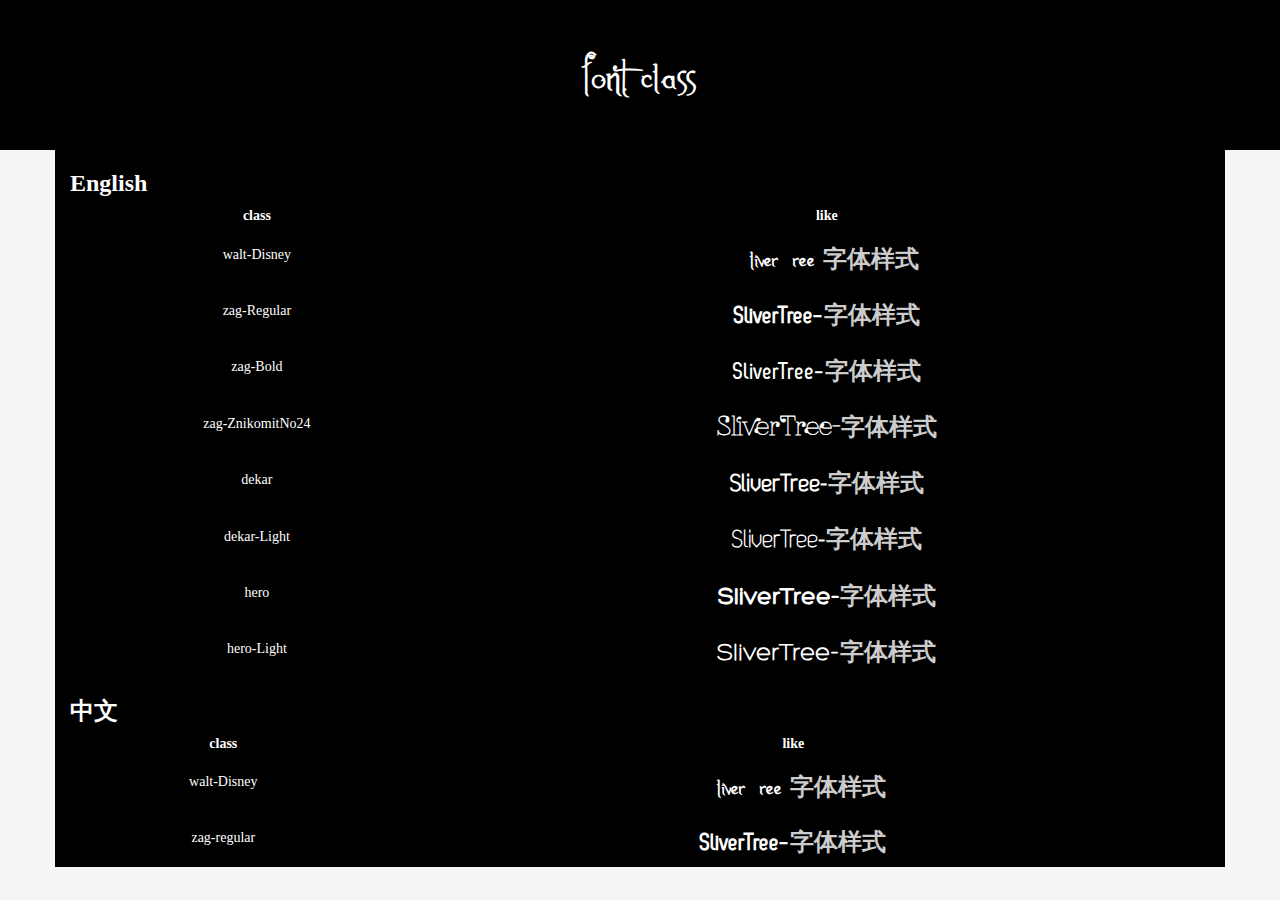
==== index.html @ deab89bc "first add" ====
<!DOCTYPE html>
<html>

	<head>
		<meta charset="utf-8" />
		<title></title>
		<link rel="stylesheet" href="css/fonts.css" />
		<link rel="stylesheet" href="css/base.css" />
		<link rel="stylesheet" href="css/site.css" />
	</head>
<style>
	html,body {
		color: #fff;
	}
	header {
		height: 150px;
		text-align: center;
	}
	header h1 {
		line-height: 150px;
		font-size: 40px;
		margin: 0;
	}
	table {
		width: 100%;
	}
	table th,td {
		text-align: center;
	}
	table td span {
		color: #cccccc;
	}
</style>
	<body class="bg-grey-light">
		<header class="bg-black">
			<h1 class="walt-Disney">font-class</h1>
		</header>
		<div class="container bg-black">
			<div>
				<h3>English</h3>
				<table>
					<thead><th>class</th><th>like</th></thead>
					<tr><td>walt-Disney</td><td><h3 class="walt-Disney">SliverTree-<span>字体样式</span></h3></td></tr>
					<tr><td>zag-Regular</td><td><h3 class="zag-Regular">SliverTree-<span>字体样式</span></h3></td></tr>
					<tr><td>zag-Bold</td><td><h3 class="zag-Bold">SliverTree-<span>字体样式</span></h3></td></tr>
					<tr><td>zag-ZnikomitNo24</td><td><h3 class="zag-ZnikomitNo24">SliverTree-<span>字体样式</span></h13></td></tr>
					<tr><td>dekar</td><td><h3 class="dekar">SliverTree-<span>字体样式</span></h3></td></tr>
					<tr><td>dekar-Light</td><td><h3 class="dekar-Light">SliverTree-<span>字体样式</span></h3></td></tr>
					<tr><td>hero</td><td><h3 class="hero">SliverTree-<span>字体样式</span></h3></td></tr>
					<tr><td>hero-Light</td><td><h3 class="hero-Light">SliverTree-<span>字体样式</span></h3></td></tr>
				</table>
			</div>
			<div>
				<h3>中文</h3>
				<table>
					<thead><th>class</th><th>like</th></thead>
					<tr><td>walt-Disney</td><td><h3 class="walt-Disney">SliverTree-<span>字体样式</span></h3></td></tr>
					<tr><td>zag-regular</td><td><h3 class="zag-Regular">SliverTree-<span>字体样式</span></h3></td></tr>
				</table>
			</div>

		</div>
	</body>

</html>
---- css/fonts.css ----
@charset "UTF-8";

.walt-Disney {
	font-family: 'waltDisney';
}
@font-face {
	font-family:waltDisney;
	src: url('../assets/fonts/WaltDisney/WaltDisney.ttf');
}

/**
 * Zag
 */
.zag-Regular{
	font-family: 'zagRegular';
}
@font-face {
	font-family:zagRegular;
	src: url('../assets/fonts/Zag/Zag Regular.otf');
}
.zag-Bold{
	font-family: 'zagBold';
}
@font-face {
	font-family:zagBold;
	src: url('../assets/fonts/Zag/Zag Bold.otf');
}
.zag-ZnikomitNo24{
	font-family: 'ZnikomitNo24';
}
@font-face {
	font-family:ZnikomitNo24;
	src: url('../assets/fonts/Zag/ZnikomitNo24.otf');
}

/**
 * Dekar
 */
.dekar{
	font-family: 'dekar';
}
@font-face {
	font-family:dekar;
	src: url('../assets/fonts/Dekar/Dekar.otf');
}
.dekar-Light{
	font-family: 'dekarLight';
}
@font-face {
	font-family:dekarLight;
	src: url('../assets/fonts/Dekar/Dekar Light.otf');
}

/**
 * Hero
 */
.hero {
	font-family: hero;
}
@font-face {
	font-family:hero;
	src: url('../assets/fonts/Hero/Hero.otf');
}
.hero-Light {
	font-family: heroLight;
}
@font-face {
	font-family:heroLight;
	src: url('../assets/fonts/Hero/Hero Light.otf');
}
---- css/base.css ----
@charset "UTF-8";
* {
  margin: 0;
  padding: 0;
  outline: none;
}
html {
  height: 100%;
  overflow-y: scroll;
  -webkit-text-size-adjust: none;
  font-size: 87.5%;
}
body {
  font-family: 'Microsoft Yahei';
  /*font-family: 'waltDisney';*/
  font-size: 14px;
  background-color: #f2f2f2;
}
body {
  min-width:1000px;
}
a {
  text-decoration: none;
  color: #1694c8;
}
a:hover {
  color: #f60;
}
input, select, textarea {
  font-family: 'Microsoft Yahei';
  resize: none;
  overflow: visible;
}
li {
  list-style: none;
}
input[type="button"], input[type="submit"], img {
  border: 0;
}
input[type="button"], input[type="submit"] {
  cursor: pointer;
}
a, input[type="button"], button, input[type="submit"], input[type="reset"]{
    -webkit-appearance:none;
}
input[type="text"], textarea{
  background-color:#fff;
}
.clear {
  clear: both;
}
.clearfix {
  zoom: 1;
}
.clearfix:after {
  content: '';
  clear: both;
  display: block;
  height: 0;
  visibility: hidden;
}
.fl {
  float: left;
}
.fr {
  float: right;
}
.ib {
  display: inline-block;
  *display: inline;
  *zoom: 1;
}
.ibvm {
  display: inline-block;
  *display: inline;
  *zoom: 1;
  vertical-align: middle;
}
.ml-50 {
  margin-left: 50px;
}
.text-overflow{overflow:hidden;text-overflow:ellipsis;white-space:nowrap}

.boxShade {
  background-color: #fff;
  border-radius: 10px;
  box-shadow: 0 0 5px rgba(0, 0, 0, 0.1);
  overflow: hidden;
}

/**
 * 背景颜色
 */
.bg-grey-light{
	background: #f5f5f5;
}
.bg-grey {
	background: #EEEEEE;
}
.bg-white {
	background: #FFFFFF;
}
.bg-black {
	background: #000000;
}

/**
 * 滚动条
 */
@-moz-document url-prefix(http://),url-prefix(https://) {   
    /* 滚动条颜色 */  
    scrollbar {   
       -moz-appearance: none !important;   
       background: rgb(0,255,0) !important;   
    }   
    /* 滚动条按钮颜色 */  
    thumb,scrollbarbutton {   
       -moz-appearance: none !important;   
       background-color: rgb(0,0,255) !important;   
    }   
    /* 鼠标悬停时按钮颜色 */  
      
    thumb:hover,scrollbarbutton:hover {   
       -moz-appearance: none !important;   
       background-color: rgb(255,0,0) !important;   
    }   
    /* 隐藏上下箭头 */  
    scrollbarbutton {   
       display: none !important;   
    }   
    /* 纵向滚动条宽度 */  
    scrollbar[orient="vertical"] {   
      min-width: 15px !important;   
    }   
}
---- css/site.css ----
html{font-family:'microsoft yahei','Helvetica',simhei,simsun,sans-serif;-ms-text-size-adjust:100%;-webkit-text-size-adjust:100%;}body{margin:0;}article,aside,details,figcaption,figure,footer,header,hgroup,main,nav,section,summary{display:block;}audio,canvas,progress,video{display:inline-block;vertical-align:baseline;}audio:not([controls]){display:none;height:0;}[hidden],template{display:none;}a{background:transparent;}a:active,a:hover{outline:0;}abbr[title]{border-bottom:1px dotted;}b,strong{font-weight:bold;}dfn{font-style:italic;}h1{font-size:2em;margin:0.67em 0;}mark{background:#ff0;color:#000;}small{font-size:80%;}sub,sup{font-size:75%;line-height:0;position:relative;vertical-align:baseline;}sup{top:-0.5em;}sub{bottom:-0.25em;}img{border:0;}svg:not(:root){overflow:hidden;}figure{margin:1em 40px;}hr{-moz-box-sizing:content-box;box-sizing:content-box;height:0;}pre{overflow:auto;}code,kbd,pre,samp{font-family:monospace,monospace;font-size:1em;}button,input,optgroup,select,textarea{color:inherit;font:inherit;margin:0;}button{overflow:visible;}button,select{text-transform:none;}button,html input[type="button"],input[type="reset"],input[type="submit"]{-webkit-appearance:button;cursor:pointer;}button[disabled],html input[disabled]{cursor:default;}button::-moz-focus-inner,input::-moz-focus-inner{border:0;padding:0;}input{line-height:normal;}input[type="checkbox"],input[type="radio"]{box-sizing:border-box;padding:0;}input[type="number"]::-webkit-inner-spin-button,input[type="number"]::-webkit-outer-spin-button{height:auto;}input[type="search"]{-webkit-appearance:textfield;-moz-box-sizing:content-box;-webkit-box-sizing:content-box;box-sizing:content-box;}input[type="search"]::-webkit-search-cancel-button,input[type="search"]::-webkit-search-decoration{-webkit-appearance:none;}fieldset{border:1px solid #c0c0c0;margin:0 2px;padding:0.35em 0.625em 0.75em;}legend{border:0;padding:0;}textarea{overflow:auto;}optgroup{font-weight:bold;}table{border-collapse:collapse;border-spacing:0;}td,th{padding:0;}@media print {*{text-shadow:none!important;color:#000!important;background:transparent!important;box-shadow:none!important;}a,a:visited{text-decoration:underline;}a[href]:after{content:" (" attr(href) ")";}abbr[title]:after{content:" (" attr(title) ")";}a[href^="javascript:"]:after,a[href^="#"]:after{content:"";}pre,blockquote{border:1px solid #999;page-break-inside:avoid;}thead{display:table-header-group;}tr,img{page-break-inside:avoid;}img{max-width:100%!important;}p,h2,h3{orphans:3;widows:3;}h2,h3{page-break-after:avoid;}select{background:#fff!important;}.navbar{display:none;}.table td,.table th{background-color:#fff!important;}.btn>.caret,.dropup>.btn>.caret{border-top-color:#000!important;}.label{border:1px solid #000;}.table{border-collapse:collapse!important;}.table-bordered th,.table-bordered td{border:1px solid #ddd!important;}}@font-face{font-family:'Glyphicons Halflings';src:url("http://fontawesome.io/assets/fonts/glyphicons-halflings-regular.eot");src:url("http://fontawesome.io/assets/fonts/glyphicons-halflings-regular.eot?#iefix") format('embedded-opentype'),url("http://fontawesome.io/assets/fonts/glyphicons-halflings-regular.woff") format('woff'),url("http://fontawesome.io/assets/fonts/glyphicons-halflings-regular.ttf") format('truetype'),url("http://fontawesome.io/assets/fonts/glyphicons-halflings-regular.svg#glyphicons_halflingsregular") format('svg');}.glyphicon{position:relative;top:1px;display:inline-block;font-family:'Glyphicons Halflings';font-style:normal;font-weight:normal;line-height:1;-webkit-font-smoothing:antialiased;-moz-osx-font-smoothing:grayscale;}.glyphicon-asterisk:before{content:"\2a";}.glyphicon-plus:before{content:"\2b";}.glyphicon-euro:before{content:"\20ac";}.glyphicon-minus:before{content:"\2212";}.glyphicon-cloud:before{content:"\2601";}.glyphicon-envelope:before{content:"\2709";}.glyphicon-pencil:before{content:"\270f";}.glyphicon-glass:before{content:"\e001";}.glyphicon-music:before{content:"\e002";}.glyphicon-search:before{content:"\e003";}.glyphicon-heart:before{content:"\e005";}.glyphicon-star:before{content:"\e006";}.glyphicon-star-empty:before{content:"\e007";}.glyphicon-user:before{content:"\e008";}.glyphicon-film:before{content:"\e009";}.glyphicon-th-large:before{content:"\e010";}.glyphicon-th:before{content:"\e011";}.glyphicon-th-list:before{content:"\e012";}.glyphicon-ok:before{content:"\e013";}.glyphicon-remove:before{content:"\e014";}.glyphicon-zoom-in:before{content:"\e015";}.glyphicon-zoom-out:before{content:"\e016";}.glyphicon-off:before{content:"\e017";}.glyphicon-signal:before{content:"\e018";}.glyphicon-cog:before{content:"\e019";}.glyphicon-trash:before{content:"\e020";}.glyphicon-home:before{content:"\e021";}.glyphicon-file:before{content:"\e022";}.glyphicon-time:before{content:"\e023";}.glyphicon-road:before{content:"\e024";}.glyphicon-download-alt:before{content:"\e025";}.glyphicon-download:before{content:"\e026";}.glyphicon-upload:before{content:"\e027";}.glyphicon-inbox:before{content:"\e028";}.glyphicon-play-circle:before{content:"\e029";}.glyphicon-repeat:before{content:"\e030";}.glyphicon-refresh:before{content:"\e031";}.glyphicon-list-alt:before{content:"\e032";}.glyphicon-lock:before{content:"\e033";}.glyphicon-flag:before{content:"\e034";}.glyphicon-headphones:before{content:"\e035";}.glyphicon-volume-off:before{content:"\e036";}.glyphicon-volume-down:before{content:"\e037";}.glyphicon-volume-up:before{content:"\e038";}.glyphicon-qrcode:before{content:"\e039";}.glyphicon-barcode:before{content:"\e040";}.glyphicon-tag:before{content:"\e041";}.glyphicon-tags:before{content:"\e042";}.glyphicon-book:before{content:"\e043";}.glyphicon-bookmark:before{content:"\e044";}.glyphicon-print:before{content:"\e045";}.glyphicon-camera:before{content:"\e046";}.glyphicon-font:before{content:"\e047";}.glyphicon-bold:before{content:"\e048";}.glyphicon-italic:before{content:"\e049";}.glyphicon-text-height:before{content:"\e050";}.glyphicon-text-width:before{content:"\e051";}.glyphicon-align-left:before{content:"\e052";}.glyphicon-align-center:before{content:"\e053";}.glyphicon-align-right:before{content:"\e054";}.glyphicon-align-justify:before{content:"\e055";}.glyphicon-list:before{content:"\e056";}.glyphicon-indent-left:before{content:"\e057";}.glyphicon-indent-right:before{content:"\e058";}.glyphicon-facetime-video:before{content:"\e059";}.glyphicon-picture:before{content:"\e060";}.glyphicon-map-marker:before{content:"\e062";}.glyphicon-adjust:before{content:"\e063";}.glyphicon-tint:before{content:"\e064";}.glyphicon-edit:before{content:"\e065";}.glyphicon-share:before{content:"\e066";}.glyphicon-check:before{content:"\e067";}.glyphicon-move:before{content:"\e068";}.glyphicon-step-backward:before{content:"\e069";}.glyphicon-fast-backward:before{content:"\e070";}.glyphicon-backward:before{content:"\e071";}.glyphicon-play:before{content:"\e072";}.glyphicon-pause:before{content:"\e073";}.glyphicon-stop:before{content:"\e074";}.glyphicon-forward:before{content:"\e075";}.glyphicon-fast-forward:before{content:"\e076";}.glyphicon-step-forward:before{content:"\e077";}.glyphicon-eject:before{content:"\e078";}.glyphicon-chevron-left:before{content:"\e079";}.glyphicon-chevron-right:before{content:"\e080";}.glyphicon-plus-sign:before{content:"\e081";}.glyphicon-minus-sign:before{content:"\e082";}.glyphicon-remove-sign:before{content:"\e083";}.glyphicon-ok-sign:before{content:"\e084";}.glyphicon-question-sign:before{content:"\e085";}.glyphicon-info-sign:before{content:"\e086";}.glyphicon-screenshot:before{content:"\e087";}.glyphicon-remove-circle:before{content:"\e088";}.glyphicon-ok-circle:before{content:"\e089";}.glyphicon-ban-circle:before{content:"\e090";}.glyphicon-arrow-left:before{content:"\e091";}.glyphicon-arrow-right:before{content:"\e092";}.glyphicon-arrow-up:before{content:"\e093";}.glyphicon-arrow-down:before{content:"\e094";}.glyphicon-share-alt:before{content:"\e095";}.glyphicon-resize-full:before{content:"\e096";}.glyphicon-resize-small:before{content:"\e097";}.glyphicon-exclamation-sign:before{content:"\e101";}.glyphicon-gift:before{content:"\e102";}.glyphicon-leaf:before{content:"\e103";}.glyphicon-fire:before{content:"\e104";}.glyphicon-eye-open:before{content:"\e105";}.glyphicon-eye-close:before{content:"\e106";}.glyphicon-warning-sign:before{content:"\e107";}.glyphicon-plane:before{content:"\e108";}.glyphicon-calendar:before{content:"\e109";}.glyphicon-random:before{content:"\e110";}.glyphicon-comment:before{content:"\e111";}.glyphicon-magnet:before{content:"\e112";}.glyphicon-chevron-up:before{content:"\e113";}.glyphicon-chevron-down:before{content:"\e114";}.glyphicon-retweet:before{content:"\e115";}.glyphicon-shopping-cart:before{content:"\e116";}.glyphicon-folder-close:before{content:"\e117";}.glyphicon-folder-open:before{content:"\e118";}.glyphicon-resize-vertical:before{content:"\e119";}.glyphicon-resize-horizontal:before{content:"\e120";}.glyphicon-hdd:before{content:"\e121";}.glyphicon-bullhorn:before{content:"\e122";}.glyphicon-bell:before{content:"\e123";}.glyphicon-certificate:before{content:"\e124";}.glyphicon-thumbs-up:before{content:"\e125";}.glyphicon-thumbs-down:before{content:"\e126";}.glyphicon-hand-right:before{content:"\e127";}.glyphicon-hand-left:before{content:"\e128";}.glyphicon-hand-up:before{content:"\e129";}.glyphicon-hand-down:before{content:"\e130";}.glyphicon-circle-arrow-right:before{content:"\e131";}.glyphicon-circle-arrow-left:before{content:"\e132";}.glyphicon-circle-arrow-up:before{content:"\e133";}.glyphicon-circle-arrow-down:before{content:"\e134";}.glyphicon-globe:before{content:"\e135";}.glyphicon-wrench:before{content:"\e136";}.glyphicon-tasks:before{content:"\e137";}.glyphicon-filter:before{content:"\e138";}.glyphicon-briefcase:before{content:"\e139";}.glyphicon-fullscreen:before{content:"\e140";}.glyphicon-dashboard:before{content:"\e141";}.glyphicon-paperclip:before{content:"\e142";}.glyphicon-heart-empty:before{content:"\e143";}.glyphicon-link:before{content:"\e144";}.glyphicon-phone:before{content:"\e145";}.glyphicon-pushpin:before{content:"\e146";}.glyphicon-usd:before{content:"\e148";}.glyphicon-gbp:before{content:"\e149";}.glyphicon-sort:before{content:"\e150";}.glyphicon-sort-by-alphabet:before{content:"\e151";}.glyphicon-sort-by-alphabet-alt:before{content:"\e152";}.glyphicon-sort-by-order:before{content:"\e153";}.glyphicon-sort-by-order-alt:before{content:"\e154";}.glyphicon-sort-by-attributes:before{content:"\e155";}.glyphicon-sort-by-attributes-alt:before{content:"\e156";}.glyphicon-unchecked:before{content:"\e157";}.glyphicon-expand:before{content:"\e158";}.glyphicon-collapse-down:before{content:"\e159";}.glyphicon-collapse-up:before{content:"\e160";}.glyphicon-log-in:before{content:"\e161";}.glyphicon-flash:before{content:"\e162";}.glyphicon-log-out:before{content:"\e163";}.glyphicon-new-window:before{content:"\e164";}.glyphicon-record:before{content:"\e165";}.glyphicon-save:before{content:"\e166";}.glyphicon-open:before{content:"\e167";}.glyphicon-saved:before{content:"\e168";}.glyphicon-import:before{content:"\e169";}.glyphicon-export:before{content:"\e170";}.glyphicon-send:before{content:"\e171";}.glyphicon-floppy-disk:before{content:"\e172";}.glyphicon-floppy-saved:before{content:"\e173";}.glyphicon-floppy-remove:before{content:"\e174";}.glyphicon-floppy-save:before{content:"\e175";}.glyphicon-floppy-open:before{content:"\e176";}.glyphicon-credit-card:before{content:"\e177";}.glyphicon-transfer:before{content:"\e178";}.glyphicon-cutlery:before{content:"\e179";}.glyphicon-header:before{content:"\e180";}.glyphicon-compressed:before{content:"\e181";}.glyphicon-earphone:before{content:"\e182";}.glyphicon-phone-alt:before{content:"\e183";}.glyphicon-tower:before{content:"\e184";}.glyphicon-stats:before{content:"\e185";}.glyphicon-sd-video:before{content:"\e186";}.glyphicon-hd-video:before{content:"\e187";}.glyphicon-subtitles:before{content:"\e188";}.glyphicon-sound-stereo:before{content:"\e189";}.glyphicon-sound-dolby:before{content:"\e190";}.glyphicon-sound-5-1:before{content:"\e191";}.glyphicon-sound-6-1:before{content:"\e192";}.glyphicon-sound-7-1:before{content:"\e193";}.glyphicon-copyright-mark:before{content:"\e194";}.glyphicon-registration-mark:before{content:"\e195";}.glyphicon-cloud-download:before{content:"\e197";}.glyphicon-cloud-upload:before{content:"\e198";}.glyphicon-tree-conifer:before{content:"\e199";}.glyphicon-tree-deciduous:before{content:"\e200";}*{-webkit-box-sizing:border-box;-moz-box-sizing:border-box;box-sizing:border-box;}*:before,*:after{-webkit-box-sizing:border-box;-moz-box-sizing:border-box;box-sizing:border-box;}html{font-size:10px;-webkit-tap-highlight-color:rgba(0,0,0,0);}body{font-family:'microsoft yahei','Helvetica',simhei,simsun,sans-serif font-size: 14px;line-height:1.42857143;color:#333333;background-color:#ffffff;}input,button,select,textarea{font-family:inherit;font-size:inherit;line-height:inherit;}a{color:#21b384;text-decoration:none;}a:hover,a:focus{color:#198764;text-decoration:underline;}a:focus{outline:thin dotted;outline:5px auto -webkit-focus-ring-color;outline-offset:-2px;}figure{margin:0;}img{vertical-align:middle;}.img-responsive,.thumbnail>img,.thumbnail a>img,.carousel-inner>.item>img,.carousel-inner>.item>a>img{display:block;width:100% \9;max-width:100%;height:auto;}.img-rounded{border-radius:6px;}.img-thumbnail{padding:4px;line-height:1.42857143;background-color:#ffffff;border:1px solid #dddddd;border-radius:4px;-webkit-transition:all 0.2s ease-in-out;-o-transition:all 0.2s ease-in-out;transition:all 0.2s ease-in-out;display:inline-block;width:100% \9;max-width:100%;height:auto;}.img-circle{border-radius:50%;}hr{margin-top:20px;margin-bottom:20px;border:0;border-top:1px solid #eeeeee;}.sr-only{position:absolute;width:1px;height:1px;margin:-1px;padding:0;overflow:hidden;clip:rect(0,0,0,0);border:0;}.sr-only-focusable:active,.sr-only-focusable:focus{position:static;width:auto;height:auto;margin:0;overflow:visible;clip:auto;}h1,h2,h3,h4,h5,h6,.h1,.h2,.h3,.h4,.h5,.h6{font-family:'microsoft yahei','Helvetica',simhei,simsun,sans-serif font-weight: 500;line-height:1.1;color:inherit;}h1 small,h2 small,h3 small,h4 small,h5 small,h6 small,.h1 small,.h2 small,.h3 small,.h4 small,.h5 small,.h6 small,h1 .small,h2 .small,h3 .small,h4 .small,h5 .small,h6 .small,.h1 .small,.h2 .small,.h3 .small,.h4 .small,.h5 .small,.h6 .small{font-weight:normal;line-height:1;color:#777777;}h1,.h1,h2,.h2,h3,.h3{margin-top:20px;margin-bottom:10px;}h1 small,.h1 small,h2 small,.h2 small,h3 small,.h3 small,h1 .small,.h1 .small,h2 .small,.h2 .small,h3 .small,.h3 .small{font-size:65%;}h4,.h4,h5,.h5,h6,.h6{margin-top:10px;margin-bottom:10px;}h4 small,.h4 small,h5 small,.h5 small,h6 small,.h6 small,h4 .small,.h4 .small,h5 .small,.h5 .small,h6 .small,.h6 .small{font-size:75%;}h1,.h1{font-size:36px;}h2,.h2{font-size:30px;}h3,.h3{font-size:24px;}h4,.h4{font-size:18px;}h5,.h5{font-size:14px;}h6,.h6{font-size:12px;}p{margin:0 0 10px;}.lead{margin-bottom:20px;font-size:16px;font-weight:300;line-height:1.4;}@media (min-width: 768px) {.lead{font-size:21px;}}small,.small{font-size:85%;}cite{font-style:normal;}mark,.mark{background-color:#fcf8e3;padding:.2em;}.text-left{text-align:left;}.text-right{text-align:right;}.text-center{text-align:center;}.text-justify{text-align:justify;}.text-nowrap{white-space:nowrap;}.text-lowercase{text-transform:lowercase;}.text-uppercase{text-transform:uppercase;}.text-capitalize{text-transform:capitalize;}.text-muted{color:#777777;}.text-primary{color:#428bca;}a.text-primary:hover{color:#3071a9;}.text-success{color:#1d9d74;}a.text-success:hover{color:#157254;}.text-info{color:#007dbc;}a.text-info:hover{color:#005b89;}.text-warning{color:#8a6d3b;}a.text-warning:hover{color:#66512c;}.text-danger{color:#a94442;}a.text-danger:hover{color:#843534;}.bg-primary{color:#fff;background-color:#428bca;}a.bg-primary:hover{background-color:#3071a9;}.bg-success{background-color:#f1f9f7;}a.bg-success:hover{background-color:#ceeae1;}.bg-info{background-color:#f0f9ff;}a.bg-info:hover{background-color:#bde5ff;}.bg-warning{background-color:#fcf8e3;}a.bg-warning:hover{background-color:#f7ecb5;}.bg-danger{background-color:#f2dede;}a.bg-danger:hover{background-color:#e4b9b9;}.page-header{padding-bottom:9px;margin:40px 0 20px;border-bottom:1px solid #eeeeee;}ul,ol{margin-top:0;margin-bottom:10px;}ul ul,ol ul,ul ol,ol ol{margin-bottom:0;}.list-unstyled{padding-left:0;list-style:none;}.list-inline{padding-left:0;list-style:none;margin-left:-5px;}.list-inline>li{display:inline-block;padding-left:5px;padding-right:5px;}dl{margin-top:0;margin-bottom:20px;}dt,dd{line-height:1.42857143;}dt{font-weight:bold;}dd{margin-left:0;}@media (min-width: 768px) {.dl-horizontal dt{float:left;width:160px;clear:left;text-align:right;overflow:hidden;text-overflow:ellipsis;white-space:nowrap;}.dl-horizontal dd{margin-left:180px;}}abbr[title],abbr[data-original-title]{cursor:help;border-bottom:1px dotted #777777;}.initialism{font-size:90%;text-transform:uppercase;}blockquote{padding:10px 20px;margin:0 0 20px;font-size:17.5px;border-left:5px solid #eeeeee;}blockquote p:last-child,blockquote ul:last-child,blockquote ol:last-child{margin-bottom:0;}blockquote footer,blockquote small,blockquote .small{display:block;font-size:80%;line-height:1.42857143;color:#777777;}blockquote footer:before,blockquote small:before,blockquote .small:before{content:'\2014 \00A0';}.blockquote-reverse,blockquote.pull-right{padding-right:15px;padding-left:0;border-right:5px solid #eeeeee;border-left:0;text-align:right;}.blockquote-reverse footer:before,blockquote.pull-right footer:before,.blockquote-reverse small:before,blockquote.pull-right small:before,.blockquote-reverse .small:before,blockquote.pull-right .small:before{content:'';}.blockquote-reverse footer:after,blockquote.pull-right footer:after,.blockquote-reverse small:after,blockquote.pull-right small:after,.blockquote-reverse .small:after,blockquote.pull-right .small:after{content:'\00A0 \2014';}blockquote:before,blockquote:after{content:"";}address{margin-bottom:20px;font-style:normal;line-height:1.42857143;}code,kbd,pre,samp{font-family:Menlo,Monaco,Consolas,"Courier New",monospace;}code{padding:2px 4px;font-size:90%;color:#c7254e;background-color:#f9f2f4;border-radius:4px;}kbd{padding:2px 4px;font-size:90%;color:#ffffff;background-color:#333333;border-radius:3px;box-shadow:inset 0 -1px 0 rgba(0,0,0,0.25);}kbd kbd{padding:0;font-size:100%;box-shadow:none;}pre{display:block;padding:9.5px;margin:0 0 10px;font-size:13px;line-height:1.42857143;word-break:break-all;word-wrap:break-word;color:#333333;background-color:#f5f5f5;border:1px solid #eeeeee;border-radius:4px;}pre code{padding:0;font-size:inherit;color:inherit;white-space:pre-wrap;background-color:transparent;border-radius:0;}.pre-scrollable{max-height:340px;overflow-y:scroll;}.container{margin-right:auto;margin-left:auto;padding-left:15px;padding-right:15px;}@media (min-width: 768px) {.container{width:750px;}}@media (min-width: 992px) {.container{width:970px;}}@media (min-width: 1200px) {.container{width:1170px;}}.container-fluid{margin-right:auto;margin-left:auto;padding-left:15px;padding-right:15px;}.row{margin-left:-15px;margin-right:-15px;}.col-xs-1,.col-sm-1,.col-md-1,.col-lg-1,.col-xs-2,.col-sm-2,.col-md-2,.col-lg-2,.col-xs-3,.col-sm-3,.col-md-3,.col-lg-3,.col-xs-4,.col-sm-4,.col-md-4,.col-lg-4,.col-xs-5,.col-sm-5,.col-md-5,.col-lg-5,.col-xs-6,.col-sm-6,.col-md-6,.col-lg-6,.col-xs-7,.col-sm-7,.col-md-7,.col-lg-7,.col-xs-8,.col-sm-8,.col-md-8,.col-lg-8,.col-xs-9,.col-sm-9,.col-md-9,.col-lg-9,.col-xs-10,.col-sm-10,.col-md-10,.col-lg-10,.col-xs-11,.col-sm-11,.col-md-11,.col-lg-11,.col-xs-12,.col-sm-12,.col-md-12,.col-lg-12{position:relative;min-height:1px;padding-left:15px;padding-right:15px;}.col-xs-1,.col-xs-2,.col-xs-3,.col-xs-4,.col-xs-5,.col-xs-6,.col-xs-7,.col-xs-8,.col-xs-9,.col-xs-10,.col-xs-11,.col-xs-12{float:left;}.col-xs-12{width:100%;}.col-xs-11{width:91.66666667%;}.col-xs-10{width:83.33333333%;}.col-xs-9{width:75%;}.col-xs-8{width:66.66666667%;}.col-xs-7{width:58.33333333%;}.col-xs-6{width:50%;}.col-xs-5{width:41.66666667%;}.col-xs-4{width:33.33333333%;}.col-xs-3{width:25%;}.col-xs-2{width:16.66666667%;}.col-xs-1{width:8.33333333%;}.col-xs-pull-12{right:100%;}.col-xs-pull-11{right:91.66666667%;}.col-xs-pull-10{right:83.33333333%;}.col-xs-pull-9{right:75%;}.col-xs-pull-8{right:66.66666667%;}.col-xs-pull-7{right:58.33333333%;}.col-xs-pull-6{right:50%;}.col-xs-pull-5{right:41.66666667%;}.col-xs-pull-4{right:33.33333333%;}.col-xs-pull-3{right:25%;}.col-xs-pull-2{right:16.66666667%;}.col-xs-pull-1{right:8.33333333%;}.col-xs-pull-0{right:auto;}.col-xs-push-12{left:100%;}.col-xs-push-11{left:91.66666667%;}.col-xs-push-10{left:83.33333333%;}.col-xs-push-9{left:75%;}.col-xs-push-8{left:66.66666667%;}.col-xs-push-7{left:58.33333333%;}.col-xs-push-6{left:50%;}.col-xs-push-5{left:41.66666667%;}.col-xs-push-4{left:33.33333333%;}.col-xs-push-3{left:25%;}.col-xs-push-2{left:16.66666667%;}.col-xs-push-1{left:8.33333333%;}.col-xs-push-0{left:auto;}.col-xs-offset-12{margin-left:100%;}.col-xs-offset-11{margin-left:91.66666667%;}.col-xs-offset-10{margin-left:83.33333333%;}.col-xs-offset-9{margin-left:75%;}.col-xs-offset-8{margin-left:66.66666667%;}.col-xs-offset-7{margin-left:58.33333333%;}.col-xs-offset-6{margin-left:50%;}.col-xs-offset-5{margin-left:41.66666667%;}.col-xs-offset-4{margin-left:33.33333333%;}.col-xs-offset-3{margin-left:25%;}.col-xs-offset-2{margin-left:16.66666667%;}.col-xs-offset-1{margin-left:8.33333333%;}.col-xs-offset-0{margin-left:0%;}@media (min-width: 768px) {.col-sm-1,.col-sm-2,.col-sm-3,.col-sm-4,.col-sm-5,.col-sm-6,.col-sm-7,.col-sm-8,.col-sm-9,.col-sm-10,.col-sm-11,.col-sm-12{float:left;}.col-sm-12{width:100%;}.col-sm-11{width:91.66666667%;}.col-sm-10{width:83.33333333%;}.col-sm-9{width:75%;}.col-sm-8{width:66.66666667%;}.col-sm-7{width:58.33333333%;}.col-sm-6{width:50%;}.col-sm-5{width:41.66666667%;}.col-sm-4{width:33.33333333%;}.col-sm-3{width:25%;}.col-sm-2{width:16.66666667%;}.col-sm-1{width:8.33333333%;}.col-sm-pull-12{right:100%;}.col-sm-pull-11{right:91.66666667%;}.col-sm-pull-10{right:83.33333333%;}.col-sm-pull-9{right:75%;}.col-sm-pull-8{right:66.66666667%;}.col-sm-pull-7{right:58.33333333%;}.col-sm-pull-6{right:50%;}.col-sm-pull-5{right:41.66666667%;}.col-sm-pull-4{right:33.33333333%;}.col-sm-pull-3{right:25%;}.col-sm-pull-2{right:16.66666667%;}.col-sm-pull-1{right:8.33333333%;}.col-sm-pull-0{right:auto;}.col-sm-push-12{left:100%;}.col-sm-push-11{left:91.66666667%;}.col-sm-push-10{left:83.33333333%;}.col-sm-push-9{left:75%;}.col-sm-push-8{left:66.66666667%;}.col-sm-push-7{left:58.33333333%;}.col-sm-push-6{left:50%;}.col-sm-push-5{left:41.66666667%;}.col-sm-push-4{left:33.33333333%;}.col-sm-push-3{left:25%;}.col-sm-push-2{left:16.66666667%;}.col-sm-push-1{left:8.33333333%;}.col-sm-push-0{left:auto;}.col-sm-offset-12{margin-left:100%;}.col-sm-offset-11{margin-left:91.66666667%;}.col-sm-offset-10{margin-left:83.33333333%;}.col-sm-offset-9{margin-left:75%;}.col-sm-offset-8{margin-left:66.66666667%;}.col-sm-offset-7{margin-left:58.33333333%;}.col-sm-offset-6{margin-left:50%;}.col-sm-offset-5{margin-left:41.66666667%;}.col-sm-offset-4{margin-left:33.33333333%;}.col-sm-offset-3{margin-left:25%;}.col-sm-offset-2{margin-left:16.66666667%;}.col-sm-offset-1{margin-left:8.33333333%;}.col-sm-offset-0{margin-left:0%;}}@media (min-width: 992px) {.col-md-1,.col-md-2,.col-md-3,.col-md-4,.col-md-5,.col-md-6,.col-md-7,.col-md-8,.col-md-9,.col-md-10,.col-md-11,.col-md-12{float:left;}.col-md-12{width:100%;}.col-md-11{width:91.66666667%;}.col-md-10{width:83.33333333%;}.col-md-9{width:75%;}.col-md-8{width:66.66666667%;}.col-md-7{width:58.33333333%;}.col-md-6{width:50%;}.col-md-5{width:41.66666667%;}.col-md-4{width:33.33333333%;}.col-md-3{width:25%;}.col-md-2{width:16.66666667%;}.col-md-1{width:8.33333333%;}.col-md-pull-12{right:100%;}.col-md-pull-11{right:91.66666667%;}.col-md-pull-10{right:83.33333333%;}.col-md-pull-9{right:75%;}.col-md-pull-8{right:66.66666667%;}.col-md-pull-7{right:58.33333333%;}.col-md-pull-6{right:50%;}.col-md-pull-5{right:41.66666667%;}.col-md-pull-4{right:33.33333333%;}.col-md-pull-3{right:25%;}.col-md-pull-2{right:16.66666667%;}.col-md-pull-1{right:8.33333333%;}.col-md-pull-0{right:auto;}.col-md-push-12{left:100%;}.col-md-push-11{left:91.66666667%;}.col-md-push-10{left:83.33333333%;}.col-md-push-9{left:75%;}.col-md-push-8{left:66.66666667%;}.col-md-push-7{left:58.33333333%;}.col-md-push-6{left:50%;}.col-md-push-5{left:41.66666667%;}.col-md-push-4{left:33.33333333%;}.col-md-push-3{left:25%;}.col-md-push-2{left:16.66666667%;}.col-md-push-1{left:8.33333333%;}.col-md-push-0{left:auto;}.col-md-offset-12{margin-left:100%;}.col-md-offset-11{margin-left:91.66666667%;}.col-md-offset-10{margin-left:83.33333333%;}.col-md-offset-9{margin-left:75%;}.col-md-offset-8{margin-left:66.66666667%;}.col-md-offset-7{margin-left:58.33333333%;}.col-md-offset-6{margin-left:50%;}.col-md-offset-5{margin-left:41.66666667%;}.col-md-offset-4{margin-left:33.33333333%;}.col-md-offset-3{margin-left:25%;}.col-md-offset-2{margin-left:16.66666667%;}.col-md-offset-1{margin-left:8.33333333%;}.col-md-offset-0{margin-left:0%;}}@media (min-width: 1200px) {.col-lg-1,.col-lg-2,.col-lg-3,.col-lg-4,.col-lg-5,.col-lg-6,.col-lg-7,.col-lg-8,.col-lg-9,.col-lg-10,.col-lg-11,.col-lg-12{float:left;}.col-lg-12{width:100%;}.col-lg-11{width:91.66666667%;}.col-lg-10{width:83.33333333%;}.col-lg-9{width:75%;}.col-lg-8{width:66.66666667%;}.col-lg-7{width:58.33333333%;}.col-lg-6{width:50%;}.col-lg-5{width:41.66666667%;}.col-lg-4{width:33.33333333%;}.col-lg-3{width:25%;}.col-lg-2{width:16.66666667%;}.col-lg-1{width:8.33333333%;}.col-lg-pull-12{right:100%;}.col-lg-pull-11{right:91.66666667%;}.col-lg-pull-10{right:83.33333333%;}.col-lg-pull-9{right:75%;}.col-lg-pull-8{right:66.66666667%;}.col-lg-pull-7{right:58.33333333%;}.col-lg-pull-6{right:50%;}.col-lg-pull-5{right:41.66666667%;}.col-lg-pull-4{right:33.33333333%;}.col-lg-pull-3{right:25%;}.col-lg-pull-2{right:16.66666667%;}.col-lg-pull-1{right:8.33333333%;}.col-lg-pull-0{right:auto;}.col-lg-push-12{left:100%;}.col-lg-push-11{left:91.66666667%;}.col-lg-push-10{left:83.33333333%;}.col-lg-push-9{left:75%;}.col-lg-push-8{left:66.66666667%;}.col-lg-push-7{left:58.33333333%;}.col-lg-push-6{left:50%;}.col-lg-push-5{left:41.66666667%;}.col-lg-push-4{left:33.33333333%;}.col-lg-push-3{left:25%;}.col-lg-push-2{left:16.66666667%;}.col-lg-push-1{left:8.33333333%;}.col-lg-push-0{left:auto;}.col-lg-offset-12{margin-left:100%;}.col-lg-offset-11{margin-left:91.66666667%;}.col-lg-offset-10{margin-left:83.33333333%;}.col-lg-offset-9{margin-left:75%;}.col-lg-offset-8{margin-left:66.66666667%;}.col-lg-offset-7{margin-left:58.33333333%;}.col-lg-offset-6{margin-left:50%;}.col-lg-offset-5{margin-left:41.66666667%;}.col-lg-offset-4{margin-left:33.33333333%;}.col-lg-offset-3{margin-left:25%;}.col-lg-offset-2{margin-left:16.66666667%;}.col-lg-offset-1{margin-left:8.33333333%;}.col-lg-offset-0{margin-left:0%;}}table{background-color:transparent;}th{text-align:left;}.table{width:100%;max-width:100%;margin-bottom:20px;}.table>thead>tr>th,.table>tbody>tr>th,.table>tfoot>tr>th,.table>thead>tr>td,.table>tbody>tr>td,.table>tfoot>tr>td{padding:8px;line-height:1.42857143;vertical-align:top;border-top:1px solid #dddddd;}.table>thead>tr>th{vertical-align:bottom;border-bottom:2px solid #dddddd;}.table>caption+thead>tr:first-child>th,.table>colgroup+thead>tr:first-child>th,.table>thead:first-child>tr:first-child>th,.table>caption+thead>tr:first-child>td,.table>colgroup+thead>tr:first-child>td,.table>thead:first-child>tr:first-child>td{border-top:0;}.table>tbody+tbody{border-top:2px solid #dddddd;}.table .table{background-color:#ffffff;}.table-condensed>thead>tr>th,.table-condensed>tbody>tr>th,.table-condensed>tfoot>tr>th,.table-condensed>thead>tr>td,.table-condensed>tbody>tr>td,.table-condensed>tfoot>tr>td{padding:5px;}.table-bordered{border:1px solid #dddddd;}.table-bordered>thead>tr>th,.table-bordered>tbody>tr>th,.table-bordered>tfoot>tr>th,.table-bordered>thead>tr>td,.table-bordered>tbody>tr>td,.table-bordered>tfoot>tr>td{border:1px solid #dddddd;}.table-bordered>thead>tr>th,.table-bordered>thead>tr>td{border-bottom-width:2px;}.table-striped>tbody>tr:nth-child(odd)>td,.table-striped>tbody>tr:nth-child(odd)>th{background-color:#f9f9f9;}.table-hover>tbody>tr:hover>td,.table-hover>tbody>tr:hover>th{background-color:#f5f5f5;}table col[class*="col-"]{position:static;float:none;display:table-column;}table td[class*="col-"],table th[class*="col-"]{position:static;float:none;display:table-cell;}.table>thead>tr>td.active,.table>tbody>tr>td.active,.table>tfoot>tr>td.active,.table>thead>tr>th.active,.table>tbody>tr>th.active,.table>tfoot>tr>th.active,.table>thead>tr.active>td,.table>tbody>tr.active>td,.table>tfoot>tr.active>td,.table>thead>tr.active>th,.table>tbody>tr.active>th,.table>tfoot>tr.active>th{background-color:#f5f5f5;}.table-hover>tbody>tr>td.active:hover,.table-hover>tbody>tr>th.active:hover,.table-hover>tbody>tr.active:hover>td,.table-hover>tbody>tr:hover>.active,.table-hover>tbody>tr.active:hover>th{background-color:#e8e8e8;}.table>thead>tr>td.success,.table>tbody>tr>td.success,.table>tfoot>tr>td.success,.table>thead>tr>th.success,.table>tbody>tr>th.success,.table>tfoot>tr>th.success,.table>thead>tr.success>td,.table>tbody>tr.success>td,.table>tfoot>tr.success>td,.table>thead>tr.success>th,.table>tbody>tr.success>th,.table>tfoot>tr.success>th{background-color:#f1f9f7;}.table-hover>tbody>tr>td.success:hover,.table-hover>tbody>tr>th.success:hover,.table-hover>tbody>tr.success:hover>td,.table-hover>tbody>tr:hover>.success,.table-hover>tbody>tr.success:hover>th{background-color:#e0f1ec;}.table>thead>tr>td.info,.table>tbody>tr>td.info,.table>tfoot>tr>td.info,.table>thead>tr>th.info,.table>tbody>tr>th.info,.table>tfoot>tr>th.info,.table>thead>tr.info>td,.table>tbody>tr.info>td,.table>tfoot>tr.info>td,.table>thead>tr.info>th,.table>tbody>tr.info>th,.table>tfoot>tr.info>th{background-color:#f0f9ff;}.table-hover>tbody>tr>td.info:hover,.table-hover>tbody>tr>th.info:hover,.table-hover>tbody>tr.info:hover>td,.table-hover>tbody>tr:hover>.info,.table-hover>tbody>tr.info:hover>th{background-color:#d7efff;}.table>thead>tr>td.warning,.table>tbody>tr>td.warning,.table>tfoot>tr>td.warning,.table>thead>tr>th.warning,.table>tbody>tr>th.warning,.table>tfoot>tr>th.warning,.table>thead>tr.warning>td,.table>tbody>tr.warning>td,.table>tfoot>tr.warning>td,.table>thead>tr.warning>th,.table>tbody>tr.warning>th,.table>tfoot>tr.warning>th{background-color:#fcf8e3;}.table-hover>tbody>tr>td.warning:hover,.table-hover>tbody>tr>th.warning:hover,.table-hover>tbody>tr.warning:hover>td,.table-hover>tbody>tr:hover>.warning,.table-hover>tbody>tr.warning:hover>th{background-color:#faf2cc;}.table>thead>tr>td.danger,.table>tbody>tr>td.danger,.table>tfoot>tr>td.danger,.table>thead>tr>th.danger,.table>tbody>tr>th.danger,.table>tfoot>tr>th.danger,.table>thead>tr.danger>td,.table>tbody>tr.danger>td,.table>tfoot>tr.danger>td,.table>thead>tr.danger>th,.table>tbody>tr.danger>th,.table>tfoot>tr.danger>th{background-color:#f2dede;}.table-hover>tbody>tr>td.danger:hover,.table-hover>tbody>tr>th.danger:hover,.table-hover>tbody>tr.danger:hover>td,.table-hover>tbody>tr:hover>.danger,.table-hover>tbody>tr.danger:hover>th{background-color:#ebcccc;}@media screen and (max-width: 767px) {.table-responsive{width:100%;margin-bottom:15px;overflow-y:hidden;overflow-x:auto;-ms-overflow-style:-ms-autohiding-scrollbar;border:1px solid #dddddd;-webkit-overflow-scrolling:touch;}.table-responsive>.table{margin-bottom:0;}.table-responsive>.table>thead>tr>th,.table-responsive>.table>tbody>tr>th,.table-responsive>.table>tfoot>tr>th,.table-responsive>.table>thead>tr>td,.table-responsive>.table>tbody>tr>td,.table-responsive>.table>tfoot>tr>td{white-space:nowrap;}.table-responsive>.table-bordered{border:0;}.table-responsive>.table-bordered>thead>tr>th:first-child,.table-responsive>.table-bordered>tbody>tr>th:first-child,.table-responsive>.table-bordered>tfoot>tr>th:first-child,.table-responsive>.table-bordered>thead>tr>td:first-child,.table-responsive>.table-bordered>tbody>tr>td:first-child,.table-responsive>.table-bordered>tfoot>tr>td:first-child{border-left:0;}.table-responsive>.table-bordered>thead>tr>th:last-child,.table-responsive>.table-bordered>tbody>tr>th:last-child,.table-responsive>.table-bordered>tfoot>tr>th:last-child,.table-responsive>.table-bordered>thead>tr>td:last-child,.table-responsive>.table-bordered>tbody>tr>td:last-child,.table-responsive>.table-bordered>tfoot>tr>td:last-child{border-right:0;}.table-responsive>.table-bordered>tbody>tr:last-child>th,.table-responsive>.table-bordered>tfoot>tr:last-child>th,.table-responsive>.table-bordered>tbody>tr:last-child>td,.table-responsive>.table-bordered>tfoot>tr:last-child>td{border-bottom:0;}}fieldset{padding:0;margin:0;border:0;min-width:0;}legend{display:block;width:100%;padding:0;margin-bottom:20px;font-size:21px;line-height:inherit;color:#333333;border:0;border-bottom:1px solid #e5e5e5;}label{display:inline-block;max-width:100%;margin-bottom:5px;font-weight:bold;}input[type="search"]{-webkit-box-sizing:border-box;-moz-box-sizing:border-box;box-sizing:border-box;}input[type="radio"],input[type="checkbox"]{margin:4px 0 0;margin-top:1px \9;line-height:normal;}input[type="file"]{display:block;}input[type="range"]{display:block;width:100%;}select[multiple],select[size]{height:auto;}input[type="file"]:focus,input[type="radio"]:focus,input[type="checkbox"]:focus{outline:thin dotted;outline:5px auto -webkit-focus-ring-color;outline-offset:-2px;}output{display:block;padding-top:7px;font-size:14px;line-height:1.42857143;color:#555555;}.form-control{display:block;width:100%;height:34px;padding:6px 12px;font-size:14px;line-height:1.42857143;color:#555555;background-color:#ffffff;background-image:none;border:1px solid #cccccc;border-radius:4px;-webkit-box-shadow:inset 0 1px 1px rgba(0,0,0,0.075);box-shadow:inset 0 1px 1px rgba(0,0,0,0.075);-webkit-transition:border-color ease-in-out .15s,box-shadow ease-in-out .15s;-o-transition:border-color ease-in-out .15s,box-shadow ease-in-out .15s;transition:border-color ease-in-out .15s,box-shadow ease-in-out .15s;}.form-control:focus{border-color:#66afe9;outline:0;-webkit-box-shadow:inset 0 1px 1px rgba(0,0,0,.075),0 0 8px rgba(102,175,233,0.6);box-shadow:inset 0 1px 1px rgba(0,0,0,.075),0 0 8px rgba(102,175,233,0.6);}.form-control::-moz-placeholder{color:#777777;opacity:1;}.form-control:-ms-input-placeholder{color:#777777;}.form-control::-webkit-input-placeholder{color:#777777;}.form-control[disabled],.form-control[readonly],fieldset[disabled] .form-control{cursor:not-allowed;background-color:#eeeeee;opacity:1;}textarea.form-control{height:auto;}input[type="search"]{-webkit-appearance:none;}input[type="date"],input[type="time"],input[type="datetime-local"],input[type="month"]{line-height:34px;line-height:1.42857143 \0;}input[type="date"].input-sm,input[type="time"].input-sm,input[type="datetime-local"].input-sm,input[type="month"].input-sm{line-height:30px;}input[type="date"].input-lg,input[type="time"].input-lg,input[type="datetime-local"].input-lg,input[type="month"].input-lg{line-height:46px;}.form-group{margin-bottom:15px;}.radio,.checkbox{position:relative;display:block;min-height:20px;margin-top:10px;margin-bottom:10px;}.radio label,.checkbox label{padding-left:20px;margin-bottom:0;font-weight:normal;cursor:pointer;}.radio input[type="radio"],.radio-inline input[type="radio"],.checkbox input[type="checkbox"],.checkbox-inline input[type="checkbox"]{position:absolute;margin-left:-20px;margin-top:4px \9;}.radio+.radio,.checkbox+.checkbox{margin-top:-5px;}.radio-inline,.checkbox-inline{display:inline-block;padding-left:20px;margin-bottom:0;vertical-align:middle;font-weight:normal;cursor:pointer;}.radio-inline+.radio-inline,.checkbox-inline+.checkbox-inline{margin-top:0;margin-left:10px;}input[type="radio"][disabled],input[type="checkbox"][disabled],input[type="radio"].disabled,input[type="checkbox"].disabled,fieldset[disabled] input[type="radio"],fieldset[disabled] input[type="checkbox"]{cursor:not-allowed;}.radio-inline.disabled,.checkbox-inline.disabled,fieldset[disabled] .radio-inline,fieldset[disabled] .checkbox-inline{cursor:not-allowed;}.radio.disabled label,.checkbox.disabled label,fieldset[disabled] .radio label,fieldset[disabled] .checkbox label{cursor:not-allowed;}.form-control-static{padding-top:7px;padding-bottom:7px;margin-bottom:0;}.form-control-static.input-lg,.form-control-static.input-sm{padding-left:0;padding-right:0;}.input-sm,.form-horizontal .form-group-sm .form-control{height:30px;padding:5px 10px;font-size:12px;line-height:1.5;border-radius:3px;}select.input-sm{height:30px;line-height:30px;}textarea.input-sm,select[multiple].input-sm{height:auto;}.input-lg,.form-horizontal .form-group-lg .form-control{height:46px;padding:10px 16px;font-size:18px;line-height:1.33;border-radius:6px;}select.input-lg{height:46px;line-height:46px;}textarea.input-lg,select[multiple].input-lg{height:auto;}.has-feedback{position:relative;}.has-feedback .form-control{padding-right:42.5px;}.form-control-feedback{position:absolute;top:25px;right:0;z-index:2;display:block;width:34px;height:34px;line-height:34px;text-align:center;}.input-lg+.form-control-feedback{width:46px;height:46px;line-height:46px;}.input-sm+.form-control-feedback{width:30px;height:30px;line-height:30px;}.has-success .help-block,.has-success .control-label,.has-success .radio,.has-success .checkbox,.has-success .radio-inline,.has-success .checkbox-inline{color:#1d9d74;}.has-success .form-control{border-color:#1d9d74;-webkit-box-shadow:inset 0 1px 1px rgba(0,0,0,0.075);box-shadow:inset 0 1px 1px rgba(0,0,0,0.075);}.has-success .form-control:focus{border-color:#157254;-webkit-box-shadow:inset 0 1px 1px rgba(0,0,0,0.075),0 0 6px #44dcab;box-shadow:inset 0 1px 1px rgba(0,0,0,0.075),0 0 6px #44dcab;}.has-success .input-group-addon{color:#1d9d74;border-color:#1d9d74;background-color:#f1f9f7;}.has-success .form-control-feedback{color:#1d9d74;}.has-warning .help-block,.has-warning .control-label,.has-warning .radio,.has-warning .checkbox,.has-warning .radio-inline,.has-warning .checkbox-inline{color:#8a6d3b;}.has-warning .form-control{border-color:#8a6d3b;-webkit-box-shadow:inset 0 1px 1px rgba(0,0,0,0.075);box-shadow:inset 0 1px 1px rgba(0,0,0,0.075);}.has-warning .form-control:focus{border-color:#66512c;-webkit-box-shadow:inset 0 1px 1px rgba(0,0,0,0.075),0 0 6px #c0a16b;box-shadow:inset 0 1px 1px rgba(0,0,0,0.075),0 0 6px #c0a16b;}.has-warning .input-group-addon{color:#8a6d3b;border-color:#8a6d3b;background-color:#fcf8e3;}.has-warning .form-control-feedback{color:#8a6d3b;}.has-error .help-block,.has-error .control-label,.has-error .radio,.has-error .checkbox,.has-error .radio-inline,.has-error .checkbox-inline{color:#a94442;}.has-error .form-control{border-color:#a94442;-webkit-box-shadow:inset 0 1px 1px rgba(0,0,0,0.075);box-shadow:inset 0 1px 1px rgba(0,0,0,0.075);}.has-error .form-control:focus{border-color:#843534;-webkit-box-shadow:inset 0 1px 1px rgba(0,0,0,0.075),0 0 6px #ce8483;box-shadow:inset 0 1px 1px rgba(0,0,0,0.075),0 0 6px #ce8483;}.has-error .input-group-addon{color:#a94442;border-color:#a94442;background-color:#f2dede;}.has-error .form-control-feedback{color:#a94442;}.has-feedback label.sr-only~.form-control-feedback{top:0;}.help-block{display:block;margin-top:5px;margin-bottom:10px;color:#737373;}@media (min-width: 768px) {.form-inline .form-group{display:inline-block;margin-bottom:0;vertical-align:middle;}.form-inline .form-control{display:inline-block;width:auto;vertical-align:middle;}.form-inline .input-group{display:inline-table;vertical-align:middle;}.form-inline .input-group .input-group-addon,.form-inline .input-group .input-group-btn,.form-inline .input-group .form-control{width:auto;}.form-inline .input-group>.form-control{width:100%;}.form-inline .control-label{margin-bottom:0;vertical-align:middle;}.form-inline .radio,.form-inline .checkbox{display:inline-block;margin-top:0;margin-bottom:0;vertical-align:middle;}.form-inline .radio label,.form-inline .checkbox label{padding-left:0;}.form-inline .radio input[type="radio"],.form-inline .checkbox input[type="checkbox"]{position:relative;margin-left:0;}.form-inline .has-feedback .form-control-feedback{top:0;}}.form-horizontal .radio,.form-horizontal .checkbox,.form-horizontal .radio-inline,.form-horizontal .checkbox-inline{margin-top:0;margin-bottom:0;padding-top:7px;}.form-horizontal .radio,.form-horizontal .checkbox{min-height:27px;}.form-horizontal .form-group{margin-left:-15px;margin-right:-15px;}@media (min-width: 768px) {.form-horizontal .control-label{text-align:right;margin-bottom:0;padding-top:7px;}}.form-horizontal .has-feedback .form-control-feedback{top:0;right:15px;}@media (min-width: 768px) {.form-horizontal .form-group-lg .control-label{padding-top:14.3px;}}@media (min-width: 768px) {.form-horizontal .form-group-sm .control-label{padding-top:6px;}}.btn{display:inline-block;margin-bottom:0;font-weight:normal;text-align:center;vertical-align:middle;cursor:pointer;background-image:none;border:1px solid transparent;white-space:nowrap;padding:6px 12px;font-size:14px;line-height:1.42857143;border-radius:4px;-webkit-user-select:none;-moz-user-select:none;-ms-user-select:none;user-select:none;}.btn:focus,.btn:active:focus,.btn.active:focus{outline:thin dotted;outline:5px auto -webkit-focus-ring-color;outline-offset:-2px;}.btn:hover,.btn:focus{color:#333333;text-decoration:none;}.btn:active,.btn.active{outline:0;background-image:none;-webkit-box-shadow:inset 0 3px 5px rgba(0,0,0,0.125);box-shadow:inset 0 3px 5px rgba(0,0,0,0.125);}.btn.disabled,.btn[disabled],fieldset[disabled] .btn{cursor:not-allowed;pointer-events:none;opacity:0.65;filter:alpha(opacity=65);-webkit-box-shadow:none;box-shadow:none;}.btn-default{color:#333333;background-color:#ffffff;border-color:#cccccc;}.btn-default:hover,.btn-default:focus,.btn-default:active,.btn-default.active,.open>.dropdown-toggle.btn-default{color:#333333;background-color:#e6e6e6;border-color:#adadad;}.btn-default:active,.btn-default.active,.open>.dropdown-toggle.btn-default{background-image:none;}.btn-default.disabled,.btn-default[disabled],fieldset[disabled] .btn-default,.btn-default.disabled:hover,.btn-default[disabled]:hover,fieldset[disabled] .btn-default:hover,.btn-default.disabled:focus,.btn-default[disabled]:focus,fieldset[disabled] .btn-default:focus,.btn-default.disabled:active,.btn-default[disabled]:active,fieldset[disabled] .btn-default:active,.btn-default.disabled.active,.btn-default[disabled].active,fieldset[disabled] .btn-default.active{background-color:#ffffff;border-color:#cccccc;}.btn-default .badge{color:#ffffff;background-color:#333333;}.btn-primary{color:#ffffff;background-color:#428bca;border-color:#357ebd;}.btn-primary:hover,.btn-primary:focus,.btn-primary:active,.btn-primary.active,.open>.dropdown-toggle.btn-primary{color:#ffffff;background-color:#3071a9;border-color:#285e8e;}.btn-primary:active,.btn-primary.active,.open>.dropdown-toggle.btn-primary{background-image:none;}.btn-primary.disabled,.btn-primary[disabled],fieldset[disabled] .btn-primary,.btn-primary.disabled:hover,.btn-primary[disabled]:hover,fieldset[disabled] .btn-primary:hover,.btn-primary.disabled:focus,.btn-primary[disabled]:focus,fieldset[disabled] .btn-primary:focus,.btn-primary.disabled:active,.btn-primary[disabled]:active,fieldset[disabled] .btn-primary:active,.btn-primary.disabled.active,.btn-primary[disabled].active,fieldset[disabled] .btn-primary.active{background-color:#428bca;border-color:#357ebd;}.btn-primary .badge{color:#428bca;background-color:#ffffff;}.btn-success{color:#ffffff;background-color:#61ba9e;border-color:#4fb393;}.btn-success:hover,.btn-success:focus,.btn-success:active,.btn-success.active,.open>.dropdown-toggle.btn-success{color:#ffffff;background-color:#46a285;border-color:#3b8970;}.btn-success:active,.btn-success.active,.open>.dropdown-toggle.btn-success{background-image:none;}.btn-success.disabled,.btn-success[disabled],fieldset[disabled] .btn-success,.btn-success.disabled:hover,.btn-success[disabled]:hover,fieldset[disabled] .btn-success:hover,.btn-success.disabled:focus,.btn-success[disabled]:focus,fieldset[disabled] .btn-success:focus,.btn-success.disabled:active,.btn-success[disabled]:active,fieldset[disabled] .btn-success:active,.btn-success.disabled.active,.btn-success[disabled].active,fieldset[disabled] .btn-success.active{background-color:#61ba9e;border-color:#4fb393;}.btn-success .badge{color:#61ba9e;background-color:#ffffff;}.btn-info{color:#ffffff;background-color:#5bc0de;border-color:#46b8da;}.btn-info:hover,.btn-info:focus,.btn-info:active,.btn-info.active,.open>.dropdown-toggle.btn-info{color:#ffffff;background-color:#31b0d5;border-color:#269abc;}.btn-info:active,.btn-info.active,.open>.dropdown-toggle.btn-info{background-image:none;}.btn-info.disabled,.btn-info[disabled],fieldset[disabled] .btn-info,.btn-info.disabled:hover,.btn-info[disabled]:hover,fieldset[disabled] .btn-info:hover,.btn-info.disabled:focus,.btn-info[disabled]:focus,fieldset[disabled] .btn-info:focus,.btn-info.disabled:active,.btn-info[disabled]:active,fieldset[disabled] .btn-info:active,.btn-info.disabled.active,.btn-info[disabled].active,fieldset[disabled] .btn-info.active{background-color:#5bc0de;border-color:#46b8da;}.btn-info .badge{color:#5bc0de;background-color:#ffffff;}.btn-warning{color:#ffffff;background-color:#f0ad4e;border-color:#eea236;}.btn-warning:hover,.btn-warning:focus,.btn-warning:active,.btn-warning.active,.open>.dropdown-toggle.btn-warning{color:#ffffff;background-color:#ec971f;border-color:#d58512;}.btn-warning:active,.btn-warning.active,.open>.dropdown-toggle.btn-warning{background-image:none;}.btn-warning.disabled,.btn-warning[disabled],fieldset[disabled] .btn-warning,.btn-warning.disabled:hover,.btn-warning[disabled]:hover,fieldset[disabled] .btn-warning:hover,.btn-warning.disabled:focus,.btn-warning[disabled]:focus,fieldset[disabled] .btn-warning:focus,.btn-warning.disabled:active,.btn-warning[disabled]:active,fieldset[disabled] .btn-warning:active,.btn-warning.disabled.active,.btn-warning[disabled].active,fieldset[disabled] .btn-warning.active{background-color:#f0ad4e;border-color:#eea236;}.btn-warning .badge{color:#f0ad4e;background-color:#ffffff;}.btn-danger{color:#ffffff;background-color:#d9534f;border-color:#d43f3a;}.btn-danger:hover,.btn-danger:focus,.btn-danger:active,.btn-danger.active,.open>.dropdown-toggle.btn-danger{color:#ffffff;background-color:#c9302c;border-color:#ac2925;}.btn-danger:active,.btn-danger.active,.open>.dropdown-toggle.btn-danger{background-image:none;}.btn-danger.disabled,.btn-danger[disabled],fieldset[disabled] .btn-danger,.btn-danger.disabled:hover,.btn-danger[disabled]:hover,fieldset[disabled] .btn-danger:hover,.btn-danger.disabled:focus,.btn-danger[disabled]:focus,fieldset[disabled] .btn-danger:focus,.btn-danger.disabled:active,.btn-danger[disabled]:active,fieldset[disabled] .btn-danger:active,.btn-danger.disabled.active,.btn-danger[disabled].active,fieldset[disabled] .btn-danger.active{background-color:#d9534f;border-color:#d43f3a;}.btn-danger .badge{color:#d9534f;background-color:#ffffff;}.btn-link{color:#21b384;font-weight:normal;cursor:pointer;border-radius:0;}.btn-link,.btn-link:active,.btn-link[disabled],fieldset[disabled] .btn-link{background-color:transparent;-webkit-box-shadow:none;box-shadow:none;}.btn-link,.btn-link:hover,.btn-link:focus,.btn-link:active{border-color:transparent;}.btn-link:hover,.btn-link:focus{color:#198764;text-decoration:underline;background-color:transparent;}.btn-link[disabled]:hover,fieldset[disabled] .btn-link:hover,.btn-link[disabled]:focus,fieldset[disabled] .btn-link:focus{color:#777777;text-decoration:none;}.btn-lg,.btn-group-lg>.btn{padding:10px 16px;font-size:18px;line-height:1.33;border-radius:6px;}.btn-sm,.btn-group-sm>.btn{padding:5px 10px;font-size:12px;line-height:1.5;border-radius:3px;}.btn-xs,.btn-group-xs>.btn{padding:1px 5px;font-size:12px;line-height:1.5;border-radius:3px;}.btn-block{display:block;width:100%;}.btn-block+.btn-block{margin-top:5px;}input[type="submit"].btn-block,input[type="reset"].btn-block,input[type="button"].btn-block{width:100%;}.fade{opacity:0;-webkit-transition:opacity 0.15s linear;-o-transition:opacity 0.15s linear;transition:opacity 0.15s linear;}.fade.in{opacity:1;}.collapse{display:none;}.collapse.in{display:block;}tr.collapse.in{display:table-row;}tbody.collapse.in{display:table-row-group;}.collapsing{position:relative;height:0;overflow:hidden;-webkit-transition:height 0.35s ease;-o-transition:height 0.35s ease;transition:height 0.35s ease;}.caret{display:inline-block;width:0;height:0;margin-left:2px;vertical-align:middle;border-top:4px solid;border-right:4px solid transparent;border-left:4px solid transparent;}.dropdown{position:relative;}.dropdown-toggle:focus{outline:0;}.dropdown-menu{position:absolute;top:100%;left:0;z-index:1000;display:none;float:left;min-width:160px;padding:5px 0;margin:2px 0 0;list-style:none;font-size:14px;text-align:left;background-color:#ffffff;border:1px solid #cccccc;border:1px solid rgba(0,0,0,0.15);border-radius:4px;-webkit-box-shadow:0 6px 12px rgba(0,0,0,0.175);box-shadow:0 6px 12px rgba(0,0,0,0.175);background-clip:padding-box;}.dropdown-menu.pull-right{right:0;left:auto;}.dropdown-menu .divider{height:1px;margin:9px 0;overflow:hidden;background-color:#e5e5e5;}.dropdown-menu>li>a{display:block;padding:3px 20px;clear:both;font-weight:normal;line-height:1.42857143;color:#333333;white-space:nowrap;}.dropdown-menu>li>a:hover,.dropdown-menu>li>a:focus{text-decoration:none;color:#262626;background-color:#f5f5f5;}.dropdown-menu>.active>a,.dropdown-menu>.active>a:hover,.dropdown-menu>.active>a:focus{color:#ffffff;text-decoration:none;outline:0;background-color:#1d9d74;}.dropdown-menu>.disabled>a,.dropdown-menu>.disabled>a:hover,.dropdown-menu>.disabled>a:focus{color:#777777;}.dropdown-menu>.disabled>a:hover,.dropdown-menu>.disabled>a:focus{text-decoration:none;background-color:transparent;background-image:none;filter:progid:DXImageTransform.Microsoft.gradient(enabled= false);cursor:not-allowed;}.open>.dropdown-menu{display:block;}.open>a{outline:0;}.dropdown-menu-right{left:auto;right:0;}.dropdown-menu-left{left:0;right:auto;}.dropdown-header{display:block;padding:3px 20px;font-size:12px;line-height:1.42857143;color:#777777;white-space:nowrap;}.dropdown-backdrop{position:fixed;left:0;right:0;bottom:0;top:0;z-index:990;}.pull-right>.dropdown-menu{right:0;left:auto;}.dropup .caret,.navbar-fixed-bottom .dropdown .caret{border-top:0;border-bottom:4px solid;content:"";}.dropup .dropdown-menu,.navbar-fixed-bottom .dropdown .dropdown-menu{top:auto;bottom:100%;margin-bottom:1px;}@media (min-width: 768px) {.navbar-right .dropdown-menu{left:auto;right:0;}.navbar-right .dropdown-menu-left{left:0;right:auto;}}.btn-group,.btn-group-vertical{position:relative;display:inline-block;vertical-align:middle;}.btn-group>.btn,.btn-group-vertical>.btn{position:relative;float:left;}.btn-group>.btn:hover,.btn-group-vertical>.btn:hover,.btn-group>.btn:focus,.btn-group-vertical>.btn:focus,.btn-group>.btn:active,.btn-group-vertical>.btn:active,.btn-group>.btn.active,.btn-group-vertical>.btn.active{z-index:2;}.btn-group>.btn:focus,.btn-group-vertical>.btn:focus{outline:0;}.btn-group .btn+.btn,.btn-group .btn+.btn-group,.btn-group .btn-group+.btn,.btn-group .btn-group+.btn-group{margin-left:-1px;}.btn-toolbar{margin-left:-5px;}.btn-toolbar .btn-group,.btn-toolbar .input-group{float:left;}.btn-toolbar>.btn,.btn-toolbar>.btn-group,.btn-toolbar>.input-group{margin-left:5px;}.btn-group>.btn:not(:first-child):not(:last-child):not(.dropdown-toggle){border-radius:0;}.btn-group>.btn:first-child{margin-left:0;}.btn-group>.btn:first-child:not(:last-child):not(.dropdown-toggle){border-bottom-right-radius:0;border-top-right-radius:0;}.btn-group>.btn:last-child:not(:first-child),.btn-group>.dropdown-toggle:not(:first-child){border-bottom-left-radius:0;border-top-left-radius:0;}.btn-group>.btn-group{float:left;}.btn-group>.btn-group:not(:first-child):not(:last-child)>.btn{border-radius:0;}.btn-group>.btn-group:first-child>.btn:last-child,.btn-group>.btn-group:first-child>.dropdown-toggle{border-bottom-right-radius:0;border-top-right-radius:0;}.btn-group>.btn-group:last-child>.btn:first-child{border-bottom-left-radius:0;border-top-left-radius:0;}.btn-group .dropdown-toggle:active,.btn-group.open .dropdown-toggle{outline:0;}.btn-group>.btn+.dropdown-toggle{padding-left:8px;padding-right:8px;}.btn-group>.btn-lg+.dropdown-toggle{padding-left:12px;padding-right:12px;}.btn-group.open .dropdown-toggle{-webkit-box-shadow:inset 0 3px 5px rgba(0,0,0,0.125);box-shadow:inset 0 3px 5px rgba(0,0,0,0.125);}.btn-group.open .dropdown-toggle.btn-link{-webkit-box-shadow:none;box-shadow:none;}.btn .caret{margin-left:0;}.btn-lg .caret{border-width:5px 5px 0;border-bottom-width:0;}.dropup .btn-lg .caret{border-width:0 5px 5px;}.btn-group-vertical>.btn,.btn-group-vertical>.btn-group,.btn-group-vertical>.btn-group>.btn{display:block;float:none;width:100%;max-width:100%;}.btn-group-vertical>.btn-group>.btn{float:none;}.btn-group-vertical>.btn+.btn,.btn-group-vertical>.btn+.btn-group,.btn-group-vertical>.btn-group+.btn,.btn-group-vertical>.btn-group+.btn-group{margin-top:-1px;margin-left:0;}.btn-group-vertical>.btn:not(:first-child):not(:last-child){border-radius:0;}.btn-group-vertical>.btn:first-child:not(:last-child){border-top-right-radius:4px;border-bottom-right-radius:0;border-bottom-left-radius:0;}.btn-group-vertical>.btn:last-child:not(:first-child){border-bottom-left-radius:4px;border-top-right-radius:0;border-top-left-radius:0;}.btn-group-vertical>.btn-group:not(:first-child):not(:last-child)>.btn{border-radius:0;}.btn-group-vertical>.btn-group:first-child:not(:last-child)>.btn:last-child,.btn-group-vertical>.btn-group:first-child:not(:last-child)>.dropdown-toggle{border-bottom-right-radius:0;border-bottom-left-radius:0;}.btn-group-vertical>.btn-group:last-child:not(:first-child)>.btn:first-child{border-top-right-radius:0;border-top-left-radius:0;}.btn-group-justified{display:table;width:100%;table-layout:fixed;border-collapse:separate;}.btn-group-justified>.btn,.btn-group-justified>.btn-group{float:none;display:table-cell;width:1%;}.btn-group-justified>.btn-group .btn{width:100%;}.btn-group-justified>.btn-group .dropdown-menu{left:auto;}[data-toggle="buttons"]>.btn>input[type="radio"],[data-toggle="buttons"]>.btn>input[type="checkbox"]{position:absolute;z-index:-1;opacity:0;filter:alpha(opacity=0);}.input-group{position:relative;display:table;border-collapse:separate;}.input-group[class*="col-"]{float:none;padding-left:0;padding-right:0;}.input-group .form-control{position:relative;z-index:2;float:left;width:100%;margin-bottom:0;}.input-group-lg>.form-control,.input-group-lg>.input-group-addon,.input-group-lg>.input-group-btn>.btn{height:46px;padding:10px 16px;font-size:18px;line-height:1.33;border-radius:6px;}select.input-group-lg>.form-control,select.input-group-lg>.input-group-addon,select.input-group-lg>.input-group-btn>.btn{height:46px;line-height:46px;}textarea.input-group-lg>.form-control,textarea.input-group-lg>.input-group-addon,textarea.input-group-lg>.input-group-btn>.btn,select[multiple].input-group-lg>.form-control,select[multiple].input-group-lg>.input-group-addon,select[multiple].input-group-lg>.input-group-btn>.btn{height:auto;}.input-group-sm>.form-control,.input-group-sm>.input-group-addon,.input-group-sm>.input-group-btn>.btn{height:30px;padding:5px 10px;font-size:12px;line-height:1.5;border-radius:3px;}select.input-group-sm>.form-control,select.input-group-sm>.input-group-addon,select.input-group-sm>.input-group-btn>.btn{height:30px;line-height:30px;}textarea.input-group-sm>.form-control,textarea.input-group-sm>.input-group-addon,textarea.input-group-sm>.input-group-btn>.btn,select[multiple].input-group-sm>.form-control,select[multiple].input-group-sm>.input-group-addon,select[multiple].input-group-sm>.input-group-btn>.btn{height:auto;}.input-group-addon,.input-group-btn,.input-group .form-control{display:table-cell;}.input-group-addon:not(:first-child):not(:last-child),.input-group-btn:not(:first-child):not(:last-child),.input-group .form-control:not(:first-child):not(:last-child){border-radius:0;}.input-group-addon,.input-group-btn{width:1%;white-space:nowrap;vertical-align:middle;}.input-group-addon{padding:6px 12px;font-size:14px;font-weight:normal;line-height:1;color:#555555;text-align:center;background-color:#eeeeee;border:1px solid #cccccc;border-radius:4px;}.input-group-addon.input-sm{padding:5px 10px;font-size:12px;border-radius:3px;}.input-group-addon.input-lg{padding:10px 16px;font-size:18px;border-radius:6px;}.input-group-addon input[type="radio"],.input-group-addon input[type="checkbox"]{margin-top:0;}.input-group .form-control:first-child,.input-group-addon:first-child,.input-group-btn:first-child>.btn,.input-group-btn:first-child>.btn-group>.btn,.input-group-btn:first-child>.dropdown-toggle,.input-group-btn:last-child>.btn:not(:last-child):not(.dropdown-toggle),.input-group-btn:last-child>.btn-group:not(:last-child)>.btn{border-bottom-right-radius:0;border-top-right-radius:0;}.input-group-addon:first-child{border-right:0;}.input-group .form-control:last-child,.input-group-addon:last-child,.input-group-btn:last-child>.btn,.input-group-btn:last-child>.btn-group>.btn,.input-group-btn:last-child>.dropdown-toggle,.input-group-btn:first-child>.btn:not(:first-child),.input-group-btn:first-child>.btn-group:not(:first-child)>.btn{border-bottom-left-radius:0;border-top-left-radius:0;}.input-group-addon:last-child{border-left:0;}.input-group-btn{position:relative;font-size:0;white-space:nowrap;}.input-group-btn>.btn{position:relative;}.input-group-btn>.btn+.btn{margin-left:-1px;}.input-group-btn>.btn:hover,.input-group-btn>.btn:focus,.input-group-btn>.btn:active{z-index:2;}.input-group-btn:first-child>.btn,.input-group-btn:first-child>.btn-group{margin-right:-1px;}.input-group-btn:last-child>.btn,.input-group-btn:last-child>.btn-group{margin-left:-1px;}.nav{margin-bottom:0;padding-left:0;list-style:none;}.nav>li{position:relative;display:block;}.nav>li>a{position:relative;display:block;padding:10px 15px;}.nav>li>a:hover,.nav>li>a:focus{text-decoration:none;background-color:#eeeeee;}.nav>li.disabled>a{color:#777777;}.nav>li.disabled>a:hover,.nav>li.disabled>a:focus{color:#777777;text-decoration:none;background-color:transparent;cursor:not-allowed;}.nav .open>a,.nav .open>a:hover,.nav .open>a:focus{background-color:#eeeeee;border-color:#21b384;}.nav .nav-divider{height:1px;margin:9px 0;overflow:hidden;background-color:#e5e5e5;}.nav>li>a>img{max-width:none;}.nav-tabs{border-bottom:1px solid #dddddd;}.nav-tabs>li{float:left;margin-bottom:-1px;}.nav-tabs>li>a{margin-right:2px;line-height:1.42857143;border:1px solid transparent;border-radius:4px 4px 0 0;}.nav-tabs>li>a:hover{border-color:#eeeeee #eeeeee #dddddd;}.nav-tabs>li.active>a,.nav-tabs>li.active>a:hover,.nav-tabs>li.active>a:focus{color:#555555;background-color:#ffffff;border:1px solid #dddddd;border-bottom-color:transparent;cursor:default;}.nav-tabs.nav-justified{width:100%;border-bottom:0;}.nav-tabs.nav-justified>li{float:none;}.nav-tabs.nav-justified>li>a{text-align:center;margin-bottom:5px;}.nav-tabs.nav-justified>.dropdown .dropdown-menu{top:auto;left:auto;}@media (min-width: 768px) {.nav-tabs.nav-justified>li{display:table-cell;width:1%;}.nav-tabs.nav-justified>li>a{margin-bottom:0;}}.nav-tabs.nav-justified>li>a{margin-right:0;border-radius:4px;}.nav-tabs.nav-justified>.active>a,.nav-tabs.nav-justified>.active>a:hover,.nav-tabs.nav-justified>.active>a:focus{border:1px solid #dddddd;}@media (min-width: 768px) {.nav-tabs.nav-justified>li>a{border-bottom:1px solid #dddddd;border-radius:4px 4px 0 0;}.nav-tabs.nav-justified>.active>a,.nav-tabs.nav-justified>.active>a:hover,.nav-tabs.nav-justified>.active>a:focus{border-bottom-color:#ffffff;}}.nav-pills>li{float:left;}.nav-pills>li>a{border-radius:4px;}.nav-pills>li+li{margin-left:2px;}.nav-pills>li.active>a,.nav-pills>li.active>a:hover,.nav-pills>li.active>a:focus{color:#ffffff;background-color:#1d9d74;}.nav-stacked>li{float:none;}.nav-stacked>li+li{margin-top:2px;margin-left:0;}.nav-justified{width:100%;}.nav-justified>li{float:none;}.nav-justified>li>a{text-align:center;margin-bottom:5px;}.nav-justified>.dropdown .dropdown-menu{top:auto;left:auto;}@media (min-width: 768px) {.nav-justified>li{display:table-cell;width:1%;}.nav-justified>li>a{margin-bottom:0;}}.nav-tabs-justified{border-bottom:0;}.nav-tabs-justified>li>a{margin-right:0;border-radius:4px;}.nav-tabs-justified>.active>a,.nav-tabs-justified>.active>a:hover,.nav-tabs-justified>.active>a:focus{border:1px solid #dddddd;}@media (min-width: 768px) {.nav-tabs-justified>li>a{border-bottom:1px solid #dddddd;border-radius:4px 4px 0 0;}.nav-tabs-justified>.active>a,.nav-tabs-justified>.active>a:hover,.nav-tabs-justified>.active>a:focus{border-bottom-color:#ffffff;}}.tab-content>.tab-pane{display:none;}.tab-content>.active{display:block;}.nav-tabs .dropdown-menu{margin-top:-1px;border-top-right-radius:0;border-top-left-radius:0;}.navbar{position:relative;min-height:40px;margin-bottom:20px;border:1px solid transparent;}@media (min-width: 768px) {.navbar{border-radius:4px;}}@media (min-width: 768px) {.navbar-header{float:left;}}.navbar-collapse{overflow-x:visible;padding-right:15px;padding-left:15px;border-top:1px solid transparent;box-shadow:inset 0 1px 0 rgba(255,255,255,0.1);-webkit-overflow-scrolling:touch;}.navbar-collapse.in{overflow-y:auto;}@media (min-width: 768px) {.navbar-collapse{width:auto;border-top:0;box-shadow:none;}.navbar-collapse.collapse{display:block!important;height:auto!important;padding-bottom:0;overflow:visible!important;}.navbar-collapse.in{overflow-y:visible;}.navbar-fixed-top .navbar-collapse,.navbar-static-top .navbar-collapse,.navbar-fixed-bottom .navbar-collapse{padding-left:0;padding-right:0;}}.navbar-fixed-top .navbar-collapse,.navbar-fixed-bottom .navbar-collapse{max-height:340px;}@media (max-width: 480px) and (orientation: landscape) {.navbar-fixed-top .navbar-collapse,.navbar-fixed-bottom .navbar-collapse{max-height:200px;}}.container>.navbar-header,.container-fluid>.navbar-header,.container>.navbar-collapse,.container-fluid>.navbar-collapse{margin-right:-15px;margin-left:-15px;}@media (min-width: 768px) {.container>.navbar-header,.container-fluid>.navbar-header,.container>.navbar-collapse,.container-fluid>.navbar-collapse{margin-right:0;margin-left:0;}}.navbar-static-top{z-index:1000;border-width:0 0 1px;}@media (min-width: 768px) {.navbar-static-top{border-radius:0;}}.navbar-fixed-top,.navbar-fixed-bottom{position:fixed;right:0;left:0;z-index:1030;-webkit-transform:translate3d(0,0,0);transform:translate3d(0,0,0);}@media (min-width: 768px) {.navbar-fixed-top,.navbar-fixed-bottom{border-radius:0;}}.navbar-fixed-top{top:0;border-width:0 0 1px;}.navbar-fixed-bottom{bottom:0;margin-bottom:0;border-width:1px 0 0;}.navbar-brand{float:left;padding:10px 15px;font-size:18px;line-height:20px;height:40px;}.navbar-brand:hover,.navbar-brand:focus{text-decoration:none;}@media (min-width: 768px) {.navbar>.container .navbar-brand,.navbar>.container-fluid .navbar-brand{margin-left:-15px;}}.navbar-toggle{position:relative;float:right;margin-right:15px;padding:9px 10px;margin-top:3px;margin-bottom:3px;background-color:transparent;background-image:none;border:1px solid transparent;border-radius:4px;}.navbar-toggle:focus{outline:0;}.navbar-toggle .icon-bar{display:block;width:22px;height:2px;border-radius:1px;}.navbar-toggle .icon-bar+.icon-bar{margin-top:4px;}@media (min-width: 768px) {.navbar-toggle{display:none;}}.navbar-nav{margin:5px -15px;}.navbar-nav>li>a{padding-top:10px;padding-bottom:10px;line-height:20px;}@media (max-width: 767px) {.navbar-nav .open .dropdown-menu{position:static;float:none;width:auto;margin-top:0;background-color:transparent;border:0;box-shadow:none;}.navbar-nav .open .dropdown-menu>li>a,.navbar-nav .open .dropdown-menu .dropdown-header{padding:5px 15px 5px 25px;}.navbar-nav .open .dropdown-menu>li>a{line-height:20px;}.navbar-nav .open .dropdown-menu>li>a:hover,.navbar-nav .open .dropdown-menu>li>a:focus{background-image:none;}}@media (min-width: 768px) {.navbar-nav{float:left;margin:0;}.navbar-nav>li{float:left;}.navbar-nav>li>a{padding-top:10px;padding-bottom:10px;}.navbar-nav.navbar-right:last-child{margin-right:-15px;}}@media (min-width: 768px) {.navbar-left{float:left!important;}.navbar-right{float:right!important;}}.navbar-form{margin-left:-15px;margin-right:-15px;padding:10px 15px;border-top:1px solid transparent;border-bottom:1px solid transparent;-webkit-box-shadow:inset 0 1px 0 rgba(255,255,255,0.1),0 1px 0 rgba(255,255,255,0.1);box-shadow:inset 0 1px 0 rgba(255,255,255,0.1),0 1px 0 rgba(255,255,255,0.1);margin-top:3px;margin-bottom:3px;}@media (min-width: 768px) {.navbar-form .form-group{display:inline-block;margin-bottom:0;vertical-align:middle;}.navbar-form .form-control{display:inline-block;width:auto;vertical-align:middle;}.navbar-form .input-group{display:inline-table;vertical-align:middle;}.navbar-form .input-group .input-group-addon,.navbar-form .input-group .input-group-btn,.navbar-form .input-group .form-control{width:auto;}.navbar-form .input-group>.form-control{width:100%;}.navbar-form .control-label{margin-bottom:0;vertical-align:middle;}.navbar-form .radio,.navbar-form .checkbox{display:inline-block;margin-top:0;margin-bottom:0;vertical-align:middle;}.navbar-form .radio label,.navbar-form .checkbox label{padding-left:0;}.navbar-form .radio input[type="radio"],.navbar-form .checkbox input[type="checkbox"]{position:relative;margin-left:0;}.navbar-form .has-feedback .form-control-feedback{top:0;}}@media (max-width: 767px) {.navbar-form .form-group{margin-bottom:5px;}}@media (min-width: 768px) {.navbar-form{width:auto;border:0;margin-left:0;margin-right:0;padding-top:0;padding-bottom:0;-webkit-box-shadow:none;box-shadow:none;}.navbar-form.navbar-right:last-child{margin-right:-15px;}}.navbar-nav>li>.dropdown-menu{margin-top:0;border-top-right-radius:0;border-top-left-radius:0;}.navbar-fixed-bottom .navbar-nav>li>.dropdown-menu{border-bottom-right-radius:0;border-bottom-left-radius:0;}.navbar-btn{margin-top:3px;margin-bottom:3px;}.navbar-btn.btn-sm{margin-top:5px;margin-bottom:5px;}.navbar-btn.btn-xs{margin-top:9px;margin-bottom:9px;}.navbar-text{margin-top:10px;margin-bottom:10px;}@media (min-width: 768px) {.navbar-text{float:left;margin-left:15px;margin-right:15px;}.navbar-text.navbar-right:last-child{margin-right:0;}}.navbar-default{background-color:#f8f8f8;border-color:#e7e7e7;}.navbar-default .navbar-brand{color:#777777;}.navbar-default .navbar-brand:hover,.navbar-default .navbar-brand:focus{color:#5e5e5e;background-color:transparent;}.navbar-default .navbar-text{color:#777777;}.navbar-default .navbar-nav>li>a{color:#777777;}.navbar-default .navbar-nav>li>a:hover,.navbar-default .navbar-nav>li>a:focus{color:#333333;background-color:transparent;}.navbar-default .navbar-nav>.active>a,.navbar-default .navbar-nav>.active>a:hover,.navbar-default .navbar-nav>.active>a:focus{color:#555555;background-color:#e7e7e7;}.navbar-default .navbar-nav>.disabled>a,.navbar-default .navbar-nav>.disabled>a:hover,.navbar-default .navbar-nav>.disabled>a:focus{color:#cccccc;background-color:transparent;}.navbar-default .navbar-toggle{border-color:#dddddd;}.navbar-default .navbar-toggle:hover,.navbar-default .navbar-toggle:focus{background-color:#dddddd;}.navbar-default .navbar-toggle .icon-bar{background-color:#888888;}.navbar-default .navbar-collapse,.navbar-default .navbar-form{border-color:#e7e7e7;}.navbar-default .navbar-nav>.open>a,.navbar-default .navbar-nav>.open>a:hover,.navbar-default .navbar-nav>.open>a:focus{background-color:#e7e7e7;color:#555555;}@media (max-width: 767px) {.navbar-default .navbar-nav .open .dropdown-menu>li>a{color:#777777;}.navbar-default .navbar-nav .open .dropdown-menu>li>a:hover,.navbar-default .navbar-nav .open .dropdown-menu>li>a:focus{color:#333333;background-color:transparent;}.navbar-default .navbar-nav .open .dropdown-menu>.active>a,.navbar-default .navbar-nav .open .dropdown-menu>.active>a:hover,.navbar-default .navbar-nav .open .dropdown-menu>.active>a:focus{color:#555555;background-color:#e7e7e7;}.navbar-default .navbar-nav .open .dropdown-menu>.disabled>a,.navbar-default .navbar-nav .open .dropdown-menu>.disabled>a:hover,.navbar-default .navbar-nav .open .dropdown-menu>.disabled>a:focus{color:#cccccc;background-color:transparent;}}.navbar-default .navbar-link{color:#777777;}.navbar-default .navbar-link:hover{color:#333333;}.navbar-default .btn-link{color:#777777;}.navbar-default .btn-link:hover,.navbar-default .btn-link:focus{color:#333333;}.navbar-default .btn-link[disabled]:hover,fieldset[disabled] .navbar-default .btn-link:hover,.navbar-default .btn-link[disabled]:focus,fieldset[disabled] .navbar-default .btn-link:focus{color:#cccccc;}.navbar-inverse{background-color:#1d9d74;border-color:#1b926c;}.navbar-inverse .navbar-brand{color:#ffffff;}.navbar-inverse .navbar-brand:hover,.navbar-inverse .navbar-brand:focus{color:#ffffff;background-color:transparent;}.navbar-inverse .navbar-text{color:#8eceba;}.navbar-inverse .navbar-nav>li>a{color:#b0ddce;}.navbar-inverse .navbar-nav>li>a:hover,.navbar-inverse .navbar-nav>li>a:focus{color:#ffffff;background-color:transparent;}.navbar-inverse .navbar-nav>.active>a,.navbar-inverse .navbar-nav>.active>a:hover,.navbar-inverse .navbar-nav>.active>a:focus{color:#ffffff;background-color:#1b926c;}.navbar-inverse .navbar-nav>.disabled>a,.navbar-inverse .navbar-nav>.disabled>a:hover,.navbar-inverse .navbar-nav>.disabled>a:focus{color:#444444;background-color:transparent;}.navbar-inverse .navbar-toggle{border-color:#c7e7dc;}.navbar-inverse .navbar-toggle:hover,.navbar-inverse .navbar-toggle:focus{background-color:#ffffff;}.navbar-inverse .navbar-toggle .icon-bar{background-color:#ffffff;}.navbar-inverse .navbar-collapse,.navbar-inverse .navbar-form{border-color:#177f5e;}.navbar-inverse .navbar-nav>.open>a,.navbar-inverse .navbar-nav>.open>a:hover,.navbar-inverse .navbar-nav>.open>a:focus{background-color:#1b926c;color:#ffffff;}@media (max-width: 767px) {.navbar-inverse .navbar-nav .open .dropdown-menu>.dropdown-header{border-color:#1b926c;}.navbar-inverse .navbar-nav .open .dropdown-menu .divider{background-color:#1b926c;}.navbar-inverse .navbar-nav .open .dropdown-menu>li>a{color:#b0ddce;}.navbar-inverse .navbar-nav .open .dropdown-menu>li>a:hover,.navbar-inverse .navbar-nav .open .dropdown-menu>li>a:focus{color:#ffffff;background-color:transparent;}.navbar-inverse .navbar-nav .open .dropdown-menu>.active>a,.navbar-inverse .navbar-nav .open .dropdown-menu>.active>a:hover,.navbar-inverse .navbar-nav .open .dropdown-menu>.active>a:focus{color:#ffffff;background-color:#1b926c;}.navbar-inverse .navbar-nav .open .dropdown-menu>.disabled>a,.navbar-inverse .navbar-nav .open .dropdown-menu>.disabled>a:hover,.navbar-inverse .navbar-nav .open .dropdown-menu>.disabled>a:focus{color:#444444;background-color:transparent;}}.navbar-inverse .navbar-link{color:#b0ddce;}.navbar-inverse .navbar-link:hover{color:#ffffff;}.navbar-inverse .btn-link{color:#b0ddce;}.navbar-inverse .btn-link:hover,.navbar-inverse .btn-link:focus{color:#ffffff;}.navbar-inverse .btn-link[disabled]:hover,fieldset[disabled] .navbar-inverse .btn-link:hover,.navbar-inverse .btn-link[disabled]:focus,fieldset[disabled] .navbar-inverse .btn-link:focus{color:#444444;}.breadcrumb{padding:8px 15px;margin-bottom:20px;list-style:none;background-color:#f5f5f5;border-radius:4px;}.breadcrumb>li{display:inline-block;}.breadcrumb>li+li:before{content:"/\00a0";padding:0 5px;color:#cccccc;}.breadcrumb>.active{color:#777777;}.pagination{display:inline-block;padding-left:0;margin:20px 0;border-radius:4px;}.pagination>li{display:inline;}.pagination>li>a,.pagination>li>span{position:relative;float:left;padding:6px 12px;line-height:1.42857143;text-decoration:none;color:#21b384;background-color:#ffffff;border:1px solid #dddddd;margin-left:-1px;}.pagination>li:first-child>a,.pagination>li:first-child>span{margin-left:0;border-bottom-left-radius:4px;border-top-left-radius:4px;}.pagination>li:last-child>a,.pagination>li:last-child>span{border-bottom-right-radius:4px;border-top-right-radius:4px;}.pagination>li>a:hover,.pagination>li>span:hover,.pagination>li>a:focus,.pagination>li>span:focus{color:#198764;background-color:#eeeeee;border-color:#dddddd;}.pagination>.active>a,.pagination>.active>span,.pagination>.active>a:hover,.pagination>.active>span:hover,.pagination>.active>a:focus,.pagination>.active>span:focus{z-index:2;color:#ffffff;background-color:#428bca;border-color:#428bca;cursor:default;}.pagination>.disabled>span,.pagination>.disabled>span:hover,.pagination>.disabled>span:focus,.pagination>.disabled>a,.pagination>.disabled>a:hover,.pagination>.disabled>a:focus{color:#777777;background-color:#ffffff;border-color:#dddddd;cursor:not-allowed;}.pagination-lg>li>a,.pagination-lg>li>span{padding:10px 16px;font-size:18px;}.pagination-lg>li:first-child>a,.pagination-lg>li:first-child>span{border-bottom-left-radius:6px;border-top-left-radius:6px;}.pagination-lg>li:last-child>a,.pagination-lg>li:last-child>span{border-bottom-right-radius:6px;border-top-right-radius:6px;}.pagination-sm>li>a,.pagination-sm>li>span{padding:5px 10px;font-size:12px;}.pagination-sm>li:first-child>a,.pagination-sm>li:first-child>span{border-bottom-left-radius:3px;border-top-left-radius:3px;}.pagination-sm>li:last-child>a,.pagination-sm>li:last-child>span{border-bottom-right-radius:3px;border-top-right-radius:3px;}.pager{padding-left:0;margin:20px 0;list-style:none;text-align:center;}.pager li{display:inline;}.pager li>a,.pager li>span{display:inline-block;padding:5px 14px;background-color:#ffffff;border:1px solid #dddddd;border-radius:15px;}.pager li>a:hover,.pager li>a:focus{text-decoration:none;background-color:#eeeeee;}.pager .next>a,.pager .next>span{float:right;}.pager .previous>a,.pager .previous>span{float:left;}.pager .disabled>a,.pager .disabled>a:hover,.pager .disabled>a:focus,.pager .disabled>span{color:#777777;background-color:#ffffff;cursor:not-allowed;}.label{display:inline;padding:.2em .6em .3em;font-size:75%;font-weight:bold;line-height:1;color:#ffffff;text-align:center;white-space:nowrap;vertical-align:baseline;border-radius:.25em;}a.label:hover,a.label:focus{color:#ffffff;text-decoration:none;cursor:pointer;}.label:empty{display:none;}.btn .label{position:relative;top:-1px;}.label-default{background-color:#777777;}.label-default[href]:hover,.label-default[href]:focus{background-color:#5e5e5e;}.label-primary{background-color:#428bca;}.label-primary[href]:hover,.label-primary[href]:focus{background-color:#3071a9;}.label-success{background-color:#61ba9e;}.label-success[href]:hover,.label-success[href]:focus{background-color:#46a285;}.label-info{background-color:#5bc0de;}.label-info[href]:hover,.label-info[href]:focus{background-color:#31b0d5;}.label-warning{background-color:#f0ad4e;}.label-warning[href]:hover,.label-warning[href]:focus{background-color:#ec971f;}.label-danger{background-color:#d9534f;}.label-danger[href]:hover,.label-danger[href]:focus{background-color:#c9302c;}.badge{display:inline-block;min-width:10px;padding:3px 7px;font-size:12px;font-weight:bold;color:#ffffff;line-height:1;vertical-align:baseline;white-space:nowrap;text-align:center;background-color:#777777;border-radius:10px;}.badge:empty{display:none;}.btn .badge{position:relative;top:-1px;}.btn-xs .badge{top:0;padding:1px 5px;}a.badge:hover,a.badge:focus{color:#ffffff;text-decoration:none;cursor:pointer;}a.list-group-item.active>.badge,.nav-pills>.active>a>.badge{color:#21b384;background-color:#ffffff;}.nav-pills>li>a>.badge{margin-left:3px;}.jumbotron{padding:30px;margin-bottom:30px;color:#ffffff;background-color:#1d9d74;}.jumbotron h1,.jumbotron .h1{color:inherit;}.jumbotron p{margin-bottom:15px;font-size:21px;font-weight:200;}.jumbotron>hr{border-top-color:#157254;}.container .jumbotron{border-radius:6px;}.jumbotron .container{max-width:100%;}@media screen and (min-width: 768px) {.jumbotron{padding-top:48px;padding-bottom:48px;}.container .jumbotron{padding-left:60px;padding-right:60px;}.jumbotron h1,.jumbotron .h1{font-size:63px;}}.thumbnail{display:block;padding:4px;margin-bottom:20px;line-height:1.42857143;background-color:#ffffff;border:1px solid #dddddd;border-radius:4px;-webkit-transition:all 0.2s ease-in-out;-o-transition:all 0.2s ease-in-out;transition:all 0.2s ease-in-out;}.thumbnail>img,.thumbnail a>img{margin-left:auto;margin-right:auto;}a.thumbnail:hover,a.thumbnail:focus,a.thumbnail.active{border-color:#21b384;}.thumbnail .caption{padding:9px;color:#333333;}.alert{padding:15px;margin-bottom:20px;border:1px solid transparent;border-radius:4px;}.alert h4{margin-top:0;color:inherit;}.alert .alert-link{font-weight:bold;}.alert>p,.alert>ul{margin-bottom:0;}.alert>p+p{margin-top:5px;}.alert-dismissable,.alert-dismissible{padding-right:35px;}.alert-dismissable .close,.alert-dismissible .close{position:relative;top:-2px;right:-21px;color:inherit;}.alert-success{background-color:#f1f9f7;border-color:#e0f1e9;color:#1d9d74;}.alert-success hr{border-top-color:#ceeadc;}.alert-success .alert-link{color:#157254;}.alert-info{background-color:#f0f9ff;border-color:#ccf3ff;color:#007dbc;}.alert-info hr{border-top-color:#b3edff;}.alert-info .alert-link{color:#005b89;}.alert-warning{background-color:#fcf8e3;border-color:#faebcc;color:#8a6d3b;}.alert-warning hr{border-top-color:#f7e1b5;}.alert-warning .alert-link{color:#66512c;}.alert-danger{background-color:#f2dede;border-color:#ebccd1;color:#a94442;}.alert-danger hr{border-top-color:#e4b9c0;}.alert-danger .alert-link{color:#843534;}@-webkit-keyframes progress-bar-stripes{from{background-position:40px 0;}to{background-position:0 0;}}@keyframes progress-bar-stripes{from{background-position:40px 0;}to{background-position:0 0;}}.progress{overflow:hidden;height:20px;margin-bottom:20px;background-color:#f5f5f5;border-radius:4px;-webkit-box-shadow:inset 0 1px 2px rgba(0,0,0,0.1);box-shadow:inset 0 1px 2px rgba(0,0,0,0.1);}.progress-bar{float:left;width:0%;height:100%;font-size:12px;line-height:20px;color:#ffffff;text-align:center;background-color:#428bca;-webkit-box-shadow:inset 0 -1px 0 rgba(0,0,0,0.15);box-shadow:inset 0 -1px 0 rgba(0,0,0,0.15);-webkit-transition:width 0.6s ease;-o-transition:width 0.6s ease;transition:width 0.6s ease;}.progress-striped .progress-bar,.progress-bar-striped{background-image:-webkit-linear-gradient(45deg,rgba(255,255,255,0.15) 25%,transparent 25%,transparent 50%,rgba(255,255,255,0.15) 50%,rgba(255,255,255,0.15) 75%,transparent 75%,transparent);background-image:-o-linear-gradient(45deg,rgba(255,255,255,0.15) 25%,transparent 25%,transparent 50%,rgba(255,255,255,0.15) 50%,rgba(255,255,255,0.15) 75%,transparent 75%,transparent);background-image:linear-gradient(45deg,rgba(255,255,255,0.15) 25%,transparent 25%,transparent 50%,rgba(255,255,255,0.15) 50%,rgba(255,255,255,0.15) 75%,transparent 75%,transparent);background-size:40px 40px;}.progress.active .progress-bar,.progress-bar.active{-webkit-animation:progress-bar-stripes 2s linear infinite;-o-animation:progress-bar-stripes 2s linear infinite;animation:progress-bar-stripes 2s linear infinite;}.progress-bar[aria-valuenow="1"],.progress-bar[aria-valuenow="2"]{min-width:30px;}.progress-bar[aria-valuenow="0"]{color:#777777;min-width:30px;background-color:transparent;background-image:none;box-shadow:none;}.progress-bar-success{background-color:#61ba9e;}.progress-striped .progress-bar-success{background-image:-webkit-linear-gradient(45deg,rgba(255,255,255,0.15) 25%,transparent 25%,transparent 50%,rgba(255,255,255,0.15) 50%,rgba(255,255,255,0.15) 75%,transparent 75%,transparent);background-image:-o-linear-gradient(45deg,rgba(255,255,255,0.15) 25%,transparent 25%,transparent 50%,rgba(255,255,255,0.15) 50%,rgba(255,255,255,0.15) 75%,transparent 75%,transparent);background-image:linear-gradient(45deg,rgba(255,255,255,0.15) 25%,transparent 25%,transparent 50%,rgba(255,255,255,0.15) 50%,rgba(255,255,255,0.15) 75%,transparent 75%,transparent);}.progress-bar-info{background-color:#5bc0de;}.progress-striped .progress-bar-info{background-image:-webkit-linear-gradient(45deg,rgba(255,255,255,0.15) 25%,transparent 25%,transparent 50%,rgba(255,255,255,0.15) 50%,rgba(255,255,255,0.15) 75%,transparent 75%,transparent);background-image:-o-linear-gradient(45deg,rgba(255,255,255,0.15) 25%,transparent 25%,transparent 50%,rgba(255,255,255,0.15) 50%,rgba(255,255,255,0.15) 75%,transparent 75%,transparent);background-image:linear-gradient(45deg,rgba(255,255,255,0.15) 25%,transparent 25%,transparent 50%,rgba(255,255,255,0.15) 50%,rgba(255,255,255,0.15) 75%,transparent 75%,transparent);}.progress-bar-warning{background-color:#f0ad4e;}.progress-striped .progress-bar-warning{background-image:-webkit-linear-gradient(45deg,rgba(255,255,255,0.15) 25%,transparent 25%,transparent 50%,rgba(255,255,255,0.15) 50%,rgba(255,255,255,0.15) 75%,transparent 75%,transparent);background-image:-o-linear-gradient(45deg,rgba(255,255,255,0.15) 25%,transparent 25%,transparent 50%,rgba(255,255,255,0.15) 50%,rgba(255,255,255,0.15) 75%,transparent 75%,transparent);background-image:linear-gradient(45deg,rgba(255,255,255,0.15) 25%,transparent 25%,transparent 50%,rgba(255,255,255,0.15) 50%,rgba(255,255,255,0.15) 75%,transparent 75%,transparent);}.progress-bar-danger{background-color:#d9534f;}.progress-striped .progress-bar-danger{background-image:-webkit-linear-gradient(45deg,rgba(255,255,255,0.15) 25%,transparent 25%,transparent 50%,rgba(255,255,255,0.15) 50%,rgba(255,255,255,0.15) 75%,transparent 75%,transparent);background-image:-o-linear-gradient(45deg,rgba(255,255,255,0.15) 25%,transparent 25%,transparent 50%,rgba(255,255,255,0.15) 50%,rgba(255,255,255,0.15) 75%,transparent 75%,transparent);background-image:linear-gradient(45deg,rgba(255,255,255,0.15) 25%,transparent 25%,transparent 50%,rgba(255,255,255,0.15) 50%,rgba(255,255,255,0.15) 75%,transparent 75%,transparent);}.media,.media-body{overflow:hidden;zoom:1;}.media,.media .media{margin-top:15px;}.media:first-child{margin-top:0;}.media-object{display:block;}.media-heading{margin:0 0 5px;}.media>.pull-left{margin-right:10px;}.media>.pull-right{margin-left:10px;}.media-list{padding-left:0;list-style:none;}.list-group{margin-bottom:20px;padding-left:0;}.list-group-item{position:relative;display:block;padding:10px 15px;margin-bottom:-1px;background-color:#ffffff;border:1px solid #dddddd;}.list-group-item:first-child{border-top-right-radius:4px;border-top-left-radius:4px;}.list-group-item:last-child{margin-bottom:0;border-bottom-right-radius:4px;border-bottom-left-radius:4px;}.list-group-item>.badge{float:right;}.list-group-item>.badge+.badge{margin-right:5px;}a.list-group-item{color:#555555;}a.list-group-item .list-group-item-heading{color:#333333;}a.list-group-item:hover,a.list-group-item:focus{text-decoration:none;color:#555555;background-color:#f5f5f5;}.list-group-item.disabled,.list-group-item.disabled:hover,.list-group-item.disabled:focus{background-color:#eeeeee;color:#777777;}.list-group-item.disabled .list-group-item-heading,.list-group-item.disabled:hover .list-group-item-heading,.list-group-item.disabled:focus .list-group-item-heading{color:inherit;}.list-group-item.disabled .list-group-item-text,.list-group-item.disabled:hover .list-group-item-text,.list-group-item.disabled:focus .list-group-item-text{color:#777777;}.list-group-item.active,.list-group-item.active:hover,.list-group-item.active:focus{z-index:2;color:#ffffff;background-color:#1d9d74;border-color:#1d9d74;}.list-group-item.active .list-group-item-heading,.list-group-item.active:hover .list-group-item-heading,.list-group-item.active:focus .list-group-item-heading,.list-group-item.active .list-group-item-heading>small,.list-group-item.active:hover .list-group-item-heading>small,.list-group-item.active:focus .list-group-item-heading>small,.list-group-item.active .list-group-item-heading>.small,.list-group-item.active:hover .list-group-item-heading>.small,.list-group-item.active:focus .list-group-item-heading>.small{color:inherit;}.list-group-item.active .list-group-item-text,.list-group-item.active:hover .list-group-item-text,.list-group-item.active:focus .list-group-item-text{color:#9aecd2;}.list-group-item-success{color:#1d9d74;background-color:#f1f9f7;}a.list-group-item-success{color:#1d9d74;}a.list-group-item-success .list-group-item-heading{color:inherit;}a.list-group-item-success:hover,a.list-group-item-success:focus{color:#1d9d74;background-color:#e0f1ec;}a.list-group-item-success.active,a.list-group-item-success.active:hover,a.list-group-item-success.active:focus{color:#fff;background-color:#1d9d74;border-color:#1d9d74;}.list-group-item-info{color:#007dbc;background-color:#f0f9ff;}a.list-group-item-info{color:#007dbc;}a.list-group-item-info .list-group-item-heading{color:inherit;}a.list-group-item-info:hover,a.list-group-item-info:focus{color:#007dbc;background-color:#d7efff;}a.list-group-item-info.active,a.list-group-item-info.active:hover,a.list-group-item-info.active:focus{color:#fff;background-color:#007dbc;border-color:#007dbc;}.list-group-item-warning{color:#8a6d3b;background-color:#fcf8e3;}a.list-group-item-warning{color:#8a6d3b;}a.list-group-item-warning .list-group-item-heading{color:inherit;}a.list-group-item-warning:hover,a.list-group-item-warning:focus{color:#8a6d3b;background-color:#faf2cc;}a.list-group-item-warning.active,a.list-group-item-warning.active:hover,a.list-group-item-warning.active:focus{color:#fff;background-color:#8a6d3b;border-color:#8a6d3b;}.list-group-item-danger{color:#a94442;background-color:#f2dede;}a.list-group-item-danger{color:#a94442;}a.list-group-item-danger .list-group-item-heading{color:inherit;}a.list-group-item-danger:hover,a.list-group-item-danger:focus{color:#a94442;background-color:#ebcccc;}a.list-group-item-danger.active,a.list-group-item-danger.active:hover,a.list-group-item-danger.active:focus{color:#fff;background-color:#a94442;border-color:#a94442;}.list-group-item-heading{margin-top:0;margin-bottom:5px;}.list-group-item-text{margin-bottom:0;line-height:1.3;}.panel{margin-bottom:20px;background-color:#ffffff;border:1px solid transparent;border-radius:4px;-webkit-box-shadow:0 1px 1px rgba(0,0,0,0.05);box-shadow:0 1px 1px rgba(0,0,0,0.05);}.panel-body{padding:15px;}.panel-heading{padding:10px 15px;border-bottom:1px solid transparent;border-top-right-radius:3px;border-top-left-radius:3px;}.panel-heading>.dropdown .dropdown-toggle{color:inherit;}.panel-title{margin-top:0;margin-bottom:0;font-size:16px;color:inherit;}.panel-title>a{color:inherit;}.panel-footer{padding:10px 15px;background-color:#f5f5f5;border-top:1px solid #dddddd;border-bottom-right-radius:3px;border-bottom-left-radius:3px;}.panel>.list-group{margin-bottom:0;}.panel>.list-group .list-group-item{border-width:1px 0;border-radius:0;}.panel>.list-group:first-child .list-group-item:first-child{border-top:0;border-top-right-radius:3px;border-top-left-radius:3px;}.panel>.list-group:last-child .list-group-item:last-child{border-bottom:0;border-bottom-right-radius:3px;border-bottom-left-radius:3px;}.panel-heading+.list-group .list-group-item:first-child{border-top-width:0;}.list-group+.panel-footer{border-top-width:0;}.panel>.table,.panel>.table-responsive>.table,.panel>.panel-collapse>.table{margin-bottom:0;}.panel>.table:first-child,.panel>.table-responsive:first-child>.table:first-child{border-top-right-radius:3px;border-top-left-radius:3px;}.panel>.table:first-child>thead:first-child>tr:first-child td:first-child,.panel>.table-responsive:first-child>.table:first-child>thead:first-child>tr:first-child td:first-child,.panel>.table:first-child>tbody:first-child>tr:first-child td:first-child,.panel>.table-responsive:first-child>.table:first-child>tbody:first-child>tr:first-child td:first-child,.panel>.table:first-child>thead:first-child>tr:first-child th:first-child,.panel>.table-responsive:first-child>.table:first-child>thead:first-child>tr:first-child th:first-child,.panel>.table:first-child>tbody:first-child>tr:first-child th:first-child,.panel>.table-responsive:first-child>.table:first-child>tbody:first-child>tr:first-child th:first-child{border-top-left-radius:3px;}.panel>.table:first-child>thead:first-child>tr:first-child td:last-child,.panel>.table-responsive:first-child>.table:first-child>thead:first-child>tr:first-child td:last-child,.panel>.table:first-child>tbody:first-child>tr:first-child td:last-child,.panel>.table-responsive:first-child>.table:first-child>tbody:first-child>tr:first-child td:last-child,.panel>.table:first-child>thead:first-child>tr:first-child th:last-child,.panel>.table-responsive:first-child>.table:first-child>thead:first-child>tr:first-child th:last-child,.panel>.table:first-child>tbody:first-child>tr:first-child th:last-child,.panel>.table-responsive:first-child>.table:first-child>tbody:first-child>tr:first-child th:last-child{border-top-right-radius:3px;}.panel>.table:last-child,.panel>.table-responsive:last-child>.table:last-child{border-bottom-right-radius:3px;border-bottom-left-radius:3px;}.panel>.table:last-child>tbody:last-child>tr:last-child td:first-child,.panel>.table-responsive:last-child>.table:last-child>tbody:last-child>tr:last-child td:first-child,.panel>.table:last-child>tfoot:last-child>tr:last-child td:first-child,.panel>.table-responsive:last-child>.table:last-child>tfoot:last-child>tr:last-child td:first-child,.panel>.table:last-child>tbody:last-child>tr:last-child th:first-child,.panel>.table-responsive:last-child>.table:last-child>tbody:last-child>tr:last-child th:first-child,.panel>.table:last-child>tfoot:last-child>tr:last-child th:first-child,.panel>.table-responsive:last-child>.table:last-child>tfoot:last-child>tr:last-child th:first-child{border-bottom-left-radius:3px;}.panel>.table:last-child>tbody:last-child>tr:last-child td:last-child,.panel>.table-responsive:last-child>.table:last-child>tbody:last-child>tr:last-child td:last-child,.panel>.table:last-child>tfoot:last-child>tr:last-child td:last-child,.panel>.table-responsive:last-child>.table:last-child>tfoot:last-child>tr:last-child td:last-child,.panel>.table:last-child>tbody:last-child>tr:last-child th:last-child,.panel>.table-responsive:last-child>.table:last-child>tbody:last-child>tr:last-child th:last-child,.panel>.table:last-child>tfoot:last-child>tr:last-child th:last-child,.panel>.table-responsive:last-child>.table:last-child>tfoot:last-child>tr:last-child th:last-child{border-bottom-right-radius:3px;}.panel>.panel-body+.table,.panel>.panel-body+.table-responsive{border-top:1px solid #dddddd;}.panel>.table>tbody:first-child>tr:first-child th,.panel>.table>tbody:first-child>tr:first-child td{border-top:0;}.panel>.table-bordered,.panel>.table-responsive>.table-bordered{border:0;}.panel>.table-bordered>thead>tr>th:first-child,.panel>.table-responsive>.table-bordered>thead>tr>th:first-child,.panel>.table-bordered>tbody>tr>th:first-child,.panel>.table-responsive>.table-bordered>tbody>tr>th:first-child,.panel>.table-bordered>tfoot>tr>th:first-child,.panel>.table-responsive>.table-bordered>tfoot>tr>th:first-child,.panel>.table-bordered>thead>tr>td:first-child,.panel>.table-responsive>.table-bordered>thead>tr>td:first-child,.panel>.table-bordered>tbody>tr>td:first-child,.panel>.table-responsive>.table-bordered>tbody>tr>td:first-child,.panel>.table-bordered>tfoot>tr>td:first-child,.panel>.table-responsive>.table-bordered>tfoot>tr>td:first-child{border-left:0;}.panel>.table-bordered>thead>tr>th:last-child,.panel>.table-responsive>.table-bordered>thead>tr>th:last-child,.panel>.table-bordered>tbody>tr>th:last-child,.panel>.table-responsive>.table-bordered>tbody>tr>th:last-child,.panel>.table-bordered>tfoot>tr>th:last-child,.panel>.table-responsive>.table-bordered>tfoot>tr>th:last-child,.panel>.table-bordered>thead>tr>td:last-child,.panel>.table-responsive>.table-bordered>thead>tr>td:last-child,.panel>.table-bordered>tbody>tr>td:last-child,.panel>.table-responsive>.table-bordered>tbody>tr>td:last-child,.panel>.table-bordered>tfoot>tr>td:last-child,.panel>.table-responsive>.table-bordered>tfoot>tr>td:last-child{border-right:0;}.panel>.table-bordered>thead>tr:first-child>td,.panel>.table-responsive>.table-bordered>thead>tr:first-child>td,.panel>.table-bordered>tbody>tr:first-child>td,.panel>.table-responsive>.table-bordered>tbody>tr:first-child>td,.panel>.table-bordered>thead>tr:first-child>th,.panel>.table-responsive>.table-bordered>thead>tr:first-child>th,.panel>.table-bordered>tbody>tr:first-child>th,.panel>.table-responsive>.table-bordered>tbody>tr:first-child>th{border-bottom:0;}.panel>.table-bordered>tbody>tr:last-child>td,.panel>.table-responsive>.table-bordered>tbody>tr:last-child>td,.panel>.table-bordered>tfoot>tr:last-child>td,.panel>.table-responsive>.table-bordered>tfoot>tr:last-child>td,.panel>.table-bordered>tbody>tr:last-child>th,.panel>.table-responsive>.table-bordered>tbody>tr:last-child>th,.panel>.table-bordered>tfoot>tr:last-child>th,.panel>.table-responsive>.table-bordered>tfoot>tr:last-child>th{border-bottom:0;}.panel>.table-responsive{border:0;margin-bottom:0;}.panel-group{margin-bottom:20px;}.panel-group .panel{margin-bottom:0;border-radius:4px;}.panel-group .panel+.panel{margin-top:5px;}.panel-group .panel-heading{border-bottom:0;}.panel-group .panel-heading+.panel-collapse>.panel-body{border-top:1px solid #dddddd;}.panel-group .panel-footer{border-top:0;}.panel-group .panel-footer+.panel-collapse .panel-body{border-bottom:1px solid #dddddd;}.panel-default{border-color:#dddddd;}.panel-default>.panel-heading{color:#333333;background-color:#f5f5f5;border-color:#dddddd;}.panel-default>.panel-heading+.panel-collapse>.panel-body{border-top-color:#dddddd;}.panel-default>.panel-heading .badge{color:#f5f5f5;background-color:#333333;}.panel-default>.panel-footer+.panel-collapse>.panel-body{border-bottom-color:#dddddd;}.panel-primary{border-color:#428bca;}.panel-primary>.panel-heading{color:#ffffff;background-color:#428bca;border-color:#428bca;}.panel-primary>.panel-heading+.panel-collapse>.panel-body{border-top-color:#428bca;}.panel-primary>.panel-heading .badge{color:#428bca;background-color:#ffffff;}.panel-primary>.panel-footer+.panel-collapse>.panel-body{border-bottom-color:#428bca;}.panel-success{border-color:#e0f1e9;}.panel-success>.panel-heading{color:#1d9d74;background-color:#f1f9f7;border-color:#e0f1e9;}.panel-success>.panel-heading+.panel-collapse>.panel-body{border-top-color:#e0f1e9;}.panel-success>.panel-heading .badge{color:#f1f9f7;background-color:#1d9d74;}.panel-success>.panel-footer+.panel-collapse>.panel-body{border-bottom-color:#e0f1e9;}.panel-info{border-color:#ccf3ff;}.panel-info>.panel-heading{color:#007dbc;background-color:#f0f9ff;border-color:#ccf3ff;}.panel-info>.panel-heading+.panel-collapse>.panel-body{border-top-color:#ccf3ff;}.panel-info>.panel-heading .badge{color:#f0f9ff;background-color:#007dbc;}.panel-info>.panel-footer+.panel-collapse>.panel-body{border-bottom-color:#ccf3ff;}.panel-warning{border-color:#faebcc;}.panel-warning>.panel-heading{color:#8a6d3b;background-color:#fcf8e3;border-color:#faebcc;}.panel-warning>.panel-heading+.panel-collapse>.panel-body{border-top-color:#faebcc;}.panel-warning>.panel-heading .badge{color:#fcf8e3;background-color:#8a6d3b;}.panel-warning>.panel-footer+.panel-collapse>.panel-body{border-bottom-color:#faebcc;}.panel-danger{border-color:#ebccd1;}.panel-danger>.panel-heading{color:#a94442;background-color:#f2dede;border-color:#ebccd1;}.panel-danger>.panel-heading+.panel-collapse>.panel-body{border-top-color:#ebccd1;}.panel-danger>.panel-heading .badge{color:#f2dede;background-color:#a94442;}.panel-danger>.panel-footer+.panel-collapse>.panel-body{border-bottom-color:#ebccd1;}.embed-responsive{position:relative;display:block;height:0;padding:0;overflow:hidden;}.embed-responsive .embed-responsive-item,.embed-responsive iframe,.embed-responsive embed,.embed-responsive object{position:absolute;top:0;left:0;bottom:0;height:100%;width:100%;border:0;}.embed-responsive.embed-responsive-16by9{padding-bottom:56.25%;}.embed-responsive.embed-responsive-4by3{padding-bottom:75%;}.well{min-height:20px;padding:19px;margin-bottom:20px;background-color:#f5f5f5;border:1px solid #e3e3e3;border-radius:4px;-webkit-box-shadow:inset 0 1px 1px rgba(0,0,0,0.05);box-shadow:inset 0 1px 1px rgba(0,0,0,0.05);}.well blockquote{border-color:#ddd;border-color:rgba(0,0,0,0.15);}.well-lg{padding:24px;border-radius:6px;}.well-sm{padding:9px;border-radius:3px;}.close{float:right;font-size:21px;font-weight:bold;line-height:1;color:#000000;text-shadow:0 1px 0 #ffffff;opacity:0.2;filter:alpha(opacity=20);}.close:hover,.close:focus{color:#000000;text-decoration:none;cursor:pointer;opacity:0.5;filter:alpha(opacity=50);}button.close{padding:0;cursor:pointer;background:transparent;border:0;-webkit-appearance:none;}.modal-open{overflow:hidden;}.modal{display:none;overflow:hidden;position:fixed;top:0;right:0;bottom:0;left:0;z-index:1050;-webkit-overflow-scrolling:touch;outline:0;}.modal.fade .modal-dialog{-webkit-transform:translate3d(0,-25%,0);transform:translate3d(0,-25%,0);-webkit-transition:-webkit-transform 0.3s ease-out;-moz-transition:-moz-transform 0.3s ease-out;-o-transition:-o-transform 0.3s ease-out;transition:transform 0.3s ease-out;}.modal.in .modal-dialog{-webkit-transform:translate3d(0,0,0);transform:translate3d(0,0,0);}.modal-open .modal{overflow-x:hidden;overflow-y:auto;}.modal-dialog{position:relative;width:auto;margin:10px;}.modal-content{position:relative;background-color:#ffffff;border:1px solid #999999;border:1px solid rgba(0,0,0,0.2);border-radius:6px;-webkit-box-shadow:0 3px 9px rgba(0,0,0,0.5);box-shadow:0 3px 9px rgba(0,0,0,0.5);background-clip:padding-box;outline:0;}.modal-backdrop{position:fixed;top:0;right:0;bottom:0;left:0;z-index:1040;background-color:#000000;}.modal-backdrop.fade{opacity:0;filter:alpha(opacity=0);}.modal-backdrop.in{opacity:0.5;filter:alpha(opacity=50);}.modal-header{padding:15px;border-bottom:1px solid #e5e5e5;min-height:16.42857143px;}.modal-header .close{margin-top:-2px;}.modal-title{margin:0;line-height:1.42857143;}.modal-body{position:relative;padding:15px;}.modal-footer{padding:15px;text-align:right;border-top:1px solid #e5e5e5;}.modal-footer .btn+.btn{margin-left:5px;margin-bottom:0;}.modal-footer .btn-group .btn+.btn{margin-left:-1px;}.modal-footer .btn-block+.btn-block{margin-left:0;}.modal-scrollbar-measure{position:absolute;top:-9999px;width:50px;height:50px;overflow:scroll;}@media (min-width: 768px) {.modal-dialog{width:600px;margin:30px auto;}.modal-content{-webkit-box-shadow:0 5px 15px rgba(0,0,0,0.5);box-shadow:0 5px 15px rgba(0,0,0,0.5);}.modal-sm{width:300px;}}@media (min-width: 992px) {.modal-lg{width:900px;}}.tooltip{position:absolute;z-index:1070;display:block;visibility:visible;font-size:12px;line-height:1.4;opacity:0;filter:alpha(opacity=0);}.tooltip.in{opacity:0.9;filter:alpha(opacity=90);}.tooltip.top{margin-top:-3px;padding:5px 0;}.tooltip.right{margin-left:3px;padding:0 5px;}.tooltip.bottom{margin-top:3px;padding:5px 0;}.tooltip.left{margin-left:-3px;padding:0 5px;}.tooltip-inner{max-width:200px;padding:3px 8px;color:#ffffff;text-align:center;text-decoration:none;background-color:#000000;border-radius:4px;}.tooltip-arrow{position:absolute;width:0;height:0;border-color:transparent;border-style:solid;}.tooltip.top .tooltip-arrow{bottom:0;left:50%;margin-left:-5px;border-width:5px 5px 0;border-top-color:#000000;}.tooltip.top-left .tooltip-arrow{bottom:0;left:5px;border-width:5px 5px 0;border-top-color:#000000;}.tooltip.top-right .tooltip-arrow{bottom:0;right:5px;border-width:5px 5px 0;border-top-color:#000000;}.tooltip.right .tooltip-arrow{top:50%;left:0;margin-top:-5px;border-width:5px 5px 5px 0;border-right-color:#000000;}.tooltip.left .tooltip-arrow{top:50%;right:0;margin-top:-5px;border-width:5px 0 5px 5px;border-left-color:#000000;}.tooltip.bottom .tooltip-arrow{top:0;left:50%;margin-left:-5px;border-width:0 5px 5px;border-bottom-color:#000000;}.tooltip.bottom-left .tooltip-arrow{top:0;left:5px;border-width:0 5px 5px;border-bottom-color:#000000;}.tooltip.bottom-right .tooltip-arrow{top:0;right:5px;border-width:0 5px 5px;border-bottom-color:#000000;}.popover{position:absolute;top:0;left:0;z-index:1060;display:none;max-width:276px;padding:1px;text-align:left;background-color:#ffffff;background-clip:padding-box;border:1px solid #cccccc;border:1px solid rgba(0,0,0,0.2);border-radius:6px;-webkit-box-shadow:0 5px 10px rgba(0,0,0,0.2);box-shadow:0 5px 10px rgba(0,0,0,0.2);white-space:normal;}.popover.top{margin-top:-10px;}.popover.right{margin-left:10px;}.popover.bottom{margin-top:10px;}.popover.left{margin-left:-10px;}.popover-title{margin:0;padding:8px 14px;font-size:14px;font-weight:normal;line-height:18px;background-color:#f7f7f7;border-bottom:1px solid #ebebeb;border-radius:5px 5px 0 0;}.popover-content{padding:9px 14px;}.popover>.arrow,.popover>.arrow:after{position:absolute;display:block;width:0;height:0;border-color:transparent;border-style:solid;}.popover>.arrow{border-width:11px;}.popover>.arrow:after{border-width:10px;content:"";}.popover.top>.arrow{left:50%;margin-left:-11px;border-bottom-width:0;border-top-color:#999999;border-top-color:rgba(0,0,0,0.25);bottom:-11px;}.popover.top>.arrow:after{content:" ";bottom:1px;margin-left:-10px;border-bottom-width:0;border-top-color:#ffffff;}.popover.right>.arrow{top:50%;left:-11px;margin-top:-11px;border-left-width:0;border-right-color:#999999;border-right-color:rgba(0,0,0,0.25);}.popover.right>.arrow:after{content:" ";left:1px;bottom:-10px;border-left-width:0;border-right-color:#ffffff;}.popover.bottom>.arrow{left:50%;margin-left:-11px;border-top-width:0;border-bottom-color:#999999;border-bottom-color:rgba(0,0,0,0.25);top:-11px;}.popover.bottom>.arrow:after{content:" ";top:1px;margin-left:-10px;border-top-width:0;border-bottom-color:#ffffff;}.popover.left>.arrow{top:50%;right:-11px;margin-top:-11px;border-right-width:0;border-left-color:#999999;border-left-color:rgba(0,0,0,0.25);}.popover.left>.arrow:after{content:" ";right:1px;border-right-width:0;border-left-color:#ffffff;bottom:-10px;}.carousel{position:relative;}.carousel-inner{position:relative;overflow:hidden;width:100%;}.carousel-inner>.item{display:none;position:relative;-webkit-transition:0.6s ease-in-out left;-o-transition:0.6s ease-in-out left;transition:0.6s ease-in-out left;}.carousel-inner>.item>img,.carousel-inner>.item>a>img{line-height:1;}.carousel-inner>.active,.carousel-inner>.next,.carousel-inner>.prev{display:block;}.carousel-inner>.active{left:0;}.carousel-inner>.next,.carousel-inner>.prev{position:absolute;top:0;width:100%;}.carousel-inner>.next{left:100%;}.carousel-inner>.prev{left:-100%;}.carousel-inner>.next.left,.carousel-inner>.prev.right{left:0;}.carousel-inner>.active.left{left:-100%;}.carousel-inner>.active.right{left:100%;}.carousel-control{position:absolute;top:0;left:0;bottom:0;width:15%;opacity:0.5;filter:alpha(opacity=50);font-size:30px;color:#157254;text-align:center;text-shadow:0 1px 0 rgba(255,255,255,0.25);}.carousel-control.left{background-image:-webkit-linear-gradient(left,rgba(0,0,0,0.5) 0%,rgba(0,0,0,0.0001) 100%);background-image:-o-linear-gradient(left,rgba(0,0,0,0.5) 0%,rgba(0,0,0,0.0001) 100%);background-image:linear-gradient(to right,rgba(0,0,0,0.5) 0%,rgba(0,0,0,0.0001) 100%);background-repeat:repeat-x;filter:progid:DXImageTransform.Microsoft.gradient(startColorstr='#80000000',endColorstr='#00000000',GradientType=1);}.carousel-control.right{left:auto;right:0;background-image:-webkit-linear-gradient(left,rgba(0,0,0,0.0001) 0%,rgba(0,0,0,0.5) 100%);background-image:-o-linear-gradient(left,rgba(0,0,0,0.0001) 0%,rgba(0,0,0,0.5) 100%);background-image:linear-gradient(to right,rgba(0,0,0,0.0001) 0%,rgba(0,0,0,0.5) 100%);background-repeat:repeat-x;filter:progid:DXImageTransform.Microsoft.gradient(startColorstr='#00000000',endColorstr='#80000000',GradientType=1);}.carousel-control:hover,.carousel-control:focus{outline:0;color:#157254;text-decoration:none;opacity:0.9;filter:alpha(opacity=90);}.carousel-control .icon-prev,.carousel-control .icon-next,.carousel-control .glyphicon-chevron-left,.carousel-control .glyphicon-chevron-right{position:absolute;top:50%;z-index:5;display:inline-block;}.carousel-control .icon-prev,.carousel-control .glyphicon-chevron-left{left:50%;margin-left:-10px;}.carousel-control .icon-next,.carousel-control .glyphicon-chevron-right{right:50%;margin-right:-10px;}.carousel-control .icon-prev,.carousel-control .icon-next{width:20px;height:20px;margin-top:-10px;font-family:serif;}.carousel-control .icon-prev:before{content:'\2039';}.carousel-control .icon-next:before{content:'\203a';}.carousel-indicators{position:absolute;bottom:10px;left:50%;z-index:15;width:60%;margin-left:-30%;padding-left:0;list-style:none;text-align:center;}.carousel-indicators li{display:inline-block;width:10px;height:10px;margin:1px;text-indent:-999px;border:1px solid #ffffff;border-radius:10px;cursor:pointer;background-color:#000 \9;background-color:rgba(0,0,0,0);}.carousel-indicators .active{margin:0;width:12px;height:12px;background-color:#ffffff;}.carousel-caption{position:absolute;left:15%;right:15%;bottom:20px;z-index:10;padding-top:20px;padding-bottom:20px;color:#ffffff;text-align:center;text-shadow:0 1px 0 rgba(255,255,255,0.25);}.carousel-caption .btn{text-shadow:none;}@media screen and (min-width: 768px) {.carousel-control .glyphicon-chevron-left,.carousel-control .glyphicon-chevron-right,.carousel-control .icon-prev,.carousel-control .icon-next{width:30px;height:30px;margin-top:-15px;font-size:30px;}.carousel-control .glyphicon-chevron-left,.carousel-control .icon-prev{margin-left:-15px;}.carousel-control .glyphicon-chevron-right,.carousel-control .icon-next{margin-right:-15px;}.carousel-caption{left:20%;right:20%;padding-bottom:30px;}.carousel-indicators{bottom:20px;}}.clearfix:before,.clearfix:after,.dl-horizontal dd:before,.dl-horizontal dd:after,.container:before,.container:after,.container-fluid:before,.container-fluid:after,.row:before,.row:after,.form-horizontal .form-group:before,.form-horizontal .form-group:after,.btn-toolbar:before,.btn-toolbar:after,.btn-group-vertical>.btn-group:before,.btn-group-vertical>.btn-group:after,.nav:before,.nav:after,.navbar:before,.navbar:after,.navbar-header:before,.navbar-header:after,.navbar-collapse:before,.navbar-collapse:after,.pager:before,.pager:after,.panel-body:before,.panel-body:after,.modal-footer:before,.modal-footer:after{content:" ";display:table;}.clearfix:after,.dl-horizontal dd:after,.container:after,.container-fluid:after,.row:after,.form-horizontal .form-group:after,.btn-toolbar:after,.btn-group-vertical>.btn-group:after,.nav:after,.navbar:after,.navbar-header:after,.navbar-collapse:after,.pager:after,.panel-body:after,.modal-footer:after{clear:both;}.center-block{display:block;margin-left:auto;margin-right:auto;}.pull-right{float:right!important;}.pull-left{float:left!important;}.hide{display:none!important;}.show{display:block!important;}.invisible{visibility:hidden;}.text-hide{font:0/0 a;color:transparent;text-shadow:none;background-color:transparent;border:0;}.hidden{display:none!important;visibility:hidden!important;}.affix{position:fixed;-webkit-transform:translate3d(0,0,0);transform:translate3d(0,0,0);}@-ms-viewport {
  width: device-width;
}


.fontawesome-icon-list {
  margin-top: 22px;
}
.fontawesome-icon-list .fa-hover a {
  display: block;
  color: #222222;
  line-height: 32px;
  height: 32px;
  padding-left: 10px;
  border-radius: 4px;
}
.fontawesome-icon-list .fa-hover a .fa {
  width: 32px;
  font-size: 14px;
  display: inline-block;
  text-align: right;
  margin-right: 10px;
}
.fontawesome-icon-list .fa-hover a:hover {
  background-color: #1d9d74;
  color: #ffffff;
  text-decoration: none;
}
.fontawesome-icon-list .fa-hover a:hover .fa {
  font-size: 28px;
  vertical-align: -6px;
}
.fontawesome-icon-list .fa-hover a:hover .text-muted {
  color: #bbe2d5;
}
.feature-list .col-md-4 {
  margin-bottom: 22px;
}

.padding-none {
  padding: 0px !important;
}
.padding {
  padding: 10px !important;
}
.padding-sm {
  padding: 5px !important;
}
.padding-lg {
  padding: 22px !important;
}
.padding-top-none {
  padding-top: 0px !important;
}
.padding-top {
  padding-top: 10px !important;
}
.padding-top-sm {
  padding-top: 5px !important;
}
.padding-top-lg {
  padding-top: 22px !important;
}
.padding-right-none {
  padding-right: 0px !important;
}
.padding-right {
  padding-right: 10px !important;
}
.padding-right-sm {
  padding-right: 5px !important;
}
.padding-right-lg {
  padding-right: 22px !important;
}
.padding-bottom-none {
  padding-bottom: 0px !important;
}
.padding-bottom {
  padding-bottom: 10px !important;
}
.padding-bottom-sm {
  padding-bottom: 5px !important;
}
.padding-bottom-lg {
  padding-bottom: 22px !important;
}
.padding-left-none {
  padding-left: 0px !important;
}
.padding-left {
  padding-left: 10px !important;
}
.padding-left-sm {
  padding-left: 5px !important;
}
.padding-left-lg {
  padding-left: 22px !important;
}
.margin-none {
  margin: 0px !important;
}
.margin {
  margin: 10px !important;
}
.margin-sm {
  margin: 5px !important;
}
.margin-lg {
  margin: 22px !important;
}
.margin-top-none {
  margin-top: 0px !important;
}
.margin-top {
  margin-top: 10px !important;
}
.margin-top-lg {
  margin-top: 22px !important;
}
.margin-top-sm {
  margin-top: 5px !important;
}
.margin-right-none {
  margin-right: 0px !important;
}
.margin-right {
  margin-right: 10px !important;
}
.margin-right-lg {
  margin-right: 22px !important;
}
.margin-right-sm {
  margin-right: 5px !important;
}
.margin-bottom-none {
  margin-bottom: 0px !important;
}
.margin-bottom {
  margin-bottom: 10px !important;
}
.margin-bottom-lg {
  margin-bottom: 22px !important;
}
.margin-bottom-sm {
  margin-bottom: 5px !important;
}
.margin-left-none {
  margin-left: 0px !important;
}
.margin-left {
  margin-left: 10px !important;
}
.margin-left-lg {
  margin-left: 22px !important;
}
.margin-left-sm {
  margin-left: 5px !important;
}
.border-left-none {
  border-left: none !important;
}
.border-right-none {
  border-right: none !important;
}
.border-bottom-none {
  border-bottom: none !important;
}
.border-top-none {
  border-top: none !important;
}
.display-block {
  display: block;
}
.no-underline:hover {
  text-decoration: none;
}
.clickable {
  cursor: pointer;
}
.strong {
  font-weight: bold;
}
.em {
  font-style: italic;
}
.small {
  font-size: 85%;
}
.no-link {
  color: #333333;
}
.text-sans-serif {
  font-family: 'microsoft yahei', 'Helvetica', simhei, simsun, sans-serif
}
.text-ellipsis {
  overflow: hidden;
  text-overflow: ellipsis;
  white-space: nowrap;
}
.text-default {
  font-family: 'microsoft yahei', 'Helvetica', simhei, simsun, sans-serif
  font-size: 14px;
  line-height: 1.42857143;
  font-weight: normal;
}
.text-hilite {
  color: #21b384;
}
.text-hilite:hover {
  color: #198764;
  text-decoration: underline;
}
.text-strike {
  text-decoration: line-through;
}
.text-upper {
  text-transform: uppercase;
}
.text-lower {
  text-transform: lowercase;
}

@media (min-width: 1200px) {

}
@media (min-width: 992px) and (max-width: 1199px) {
  .hide-md {
    display: none;
  }
}
@media (min-width: 768px) and (max-width: 991px) {
  
}
@media (max-width: 767px) {
 
}
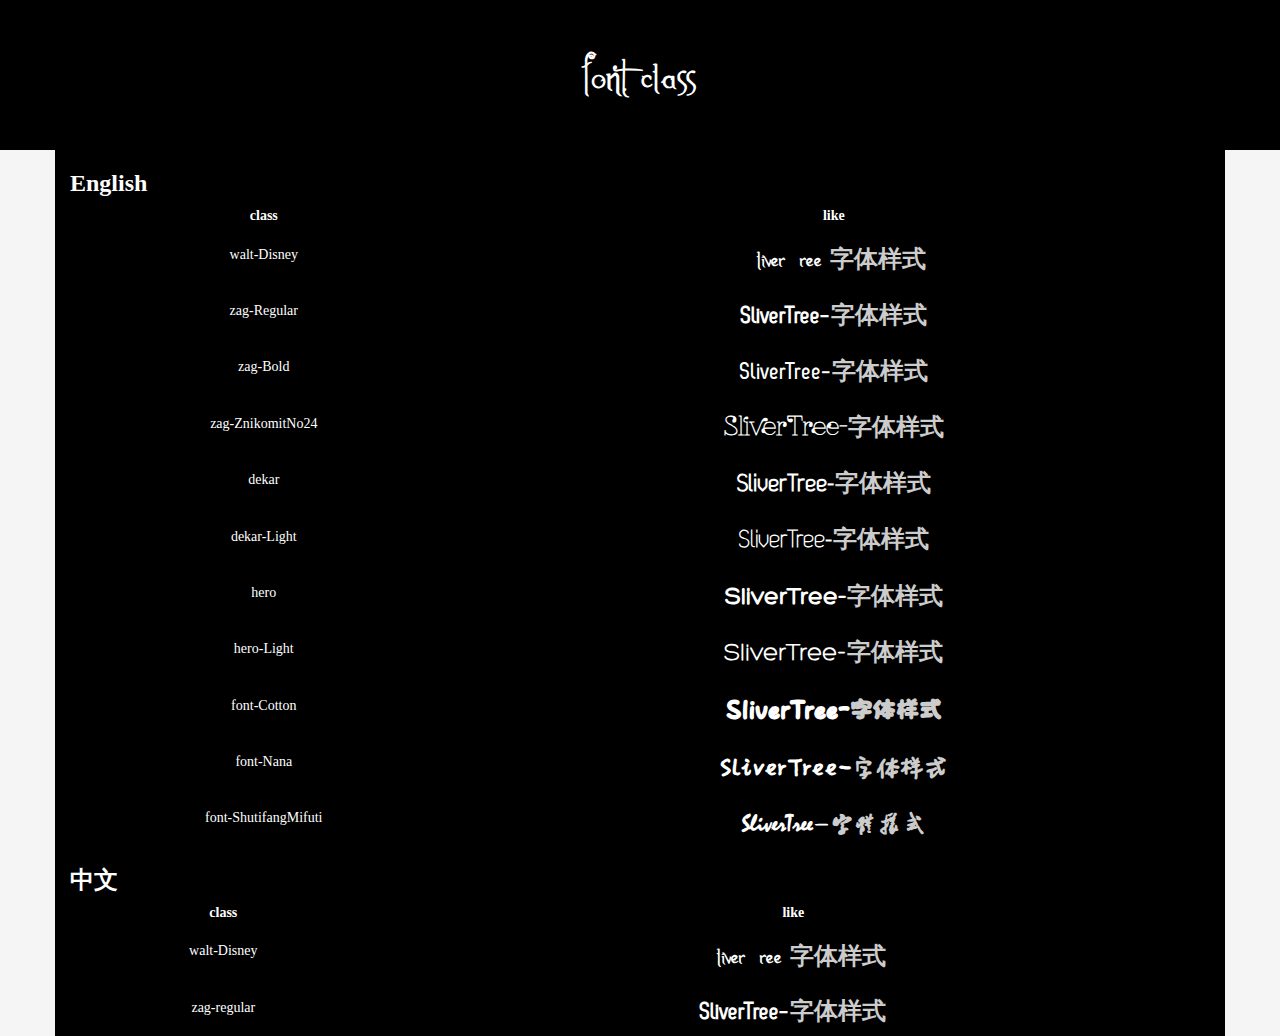
==== commit ca1c230c: "shutifangmifuti" ====
--- a/index.html
+++ b/index.html
@@ -48,6 +48,9 @@
 					<tr><td>dekar-Light</td><td><h3 class="dekar-Light">SliverTree-<span>字体样式</span></h3></td></tr>
 					<tr><td>hero</td><td><h3 class="hero">SliverTree-<span>字体样式</span></h3></td></tr>
 					<tr><td>hero-Light</td><td><h3 class="hero-Light">SliverTree-<span>字体样式</span></h3></td></tr>
+					<tr><td>font-Cotton</td><td><h3 class="font-Cotton">SliverTree-<span>字体样式</span></h3></td></tr>
+					<tr><td>font-Nana</td><td><h3 class="font-Nana">SliverTree-<span>字体样式</span></h3></td></tr>
+					<tr><td>font-ShutifangMifuti</td><td><h3 class="font-ShutifangMifuti">SliverTree-<span>字体样式</span></h3></td></tr>
 				</table>
 			</div>
 			<div>
--- a/css/fonts.css
+++ b/css/fonts.css
@@ -68,3 +68,37 @@
 	font-family:heroLight;
 	src: url('../assets/fonts/Hero/Hero Light.otf');
 }
+
+/**
+ * cotton
+ * 棉花
+ */
+.font-Cotton {
+	font-family: font-cotton;
+}
+@font-face {
+	font-family:font-cotton;
+	src: url('../assets/fonts/Aa棉花糖.woff');
+}
+/**
+ * Nana
+ * 娜娜
+ */
+.font-Nana {
+	font-family: font-Nana;
+}
+@font-face {
+	font-family:font-Nana;
+	src: url('../assets/fonts/Aa娜娜体.woff');
+}
+
+/**
+ * 书体坊米芾体
+ */
+.font-ShutifangMifuti {
+	font-family: font-ShutifangMifuti;
+}
+@font-face {
+	font-family:font-ShutifangMifuti;
+	src: url('../assets/fonts/书体坊米芾体.woff');
+}
